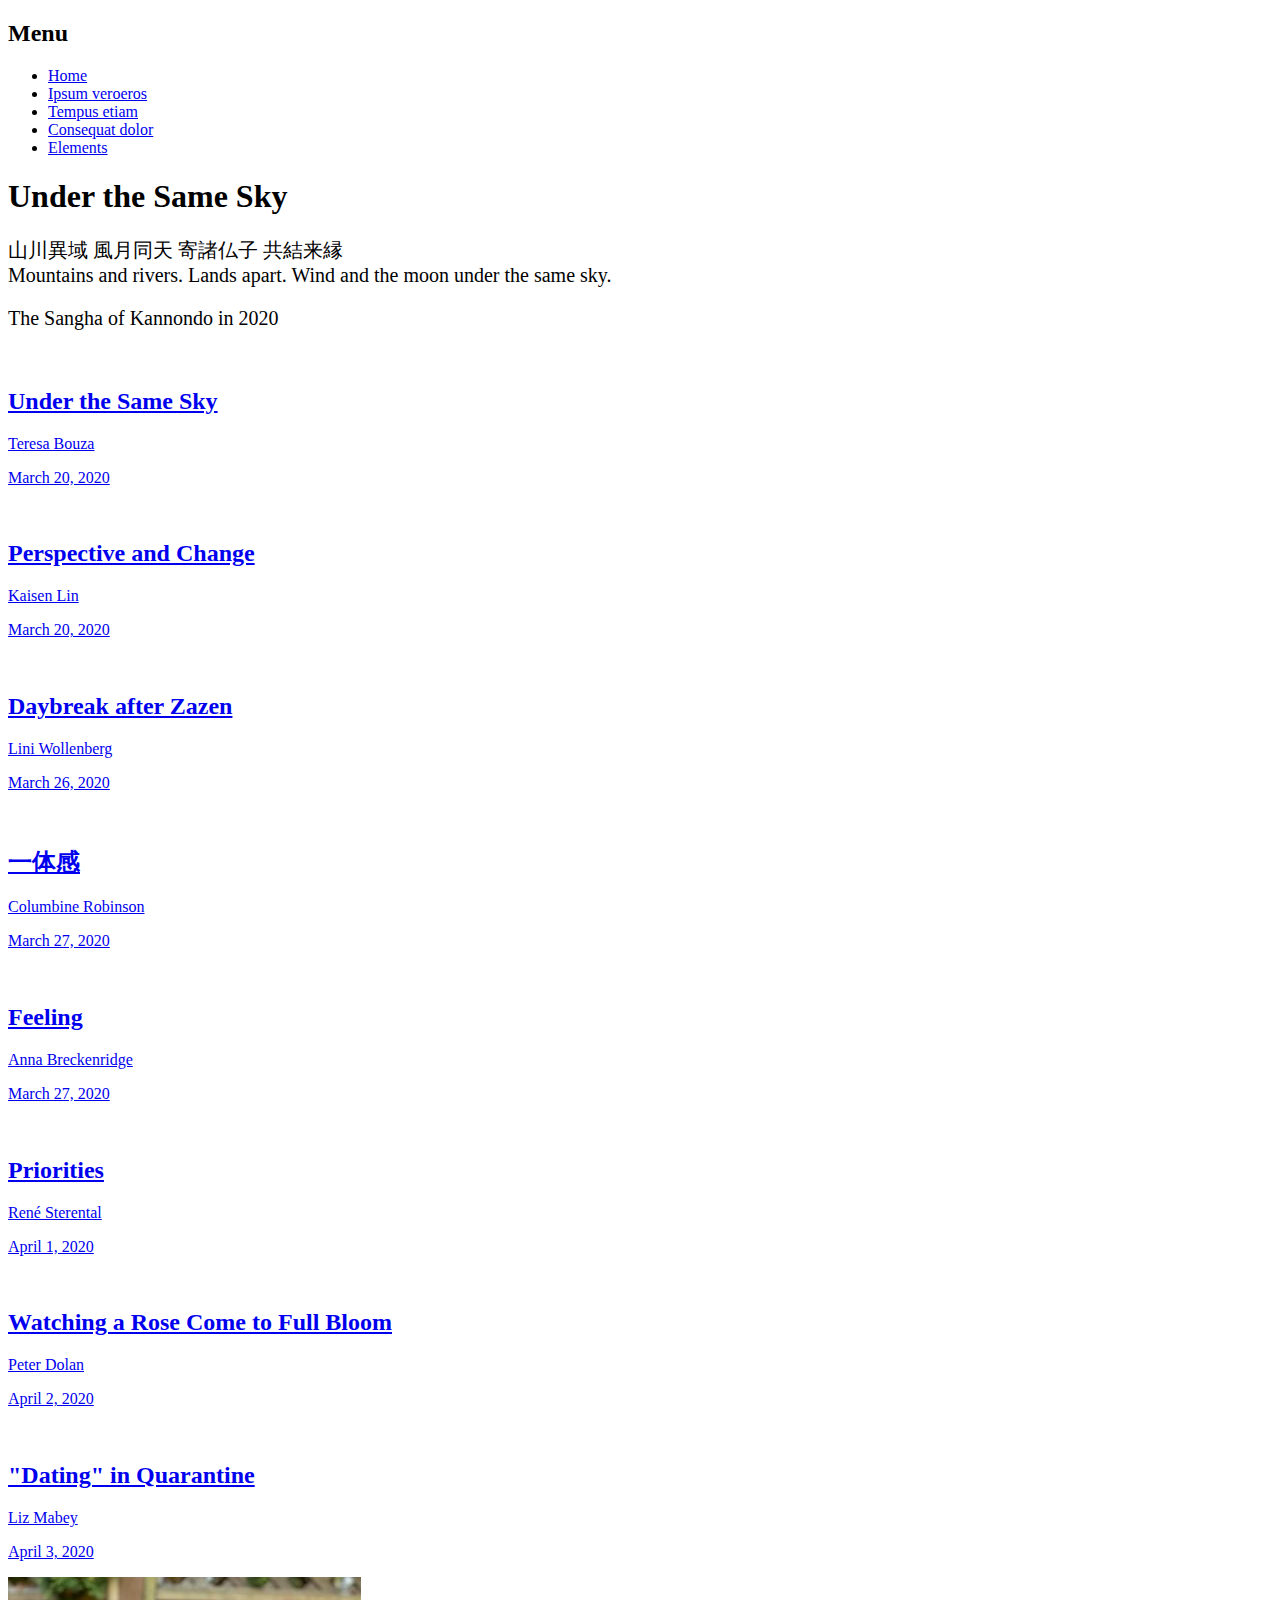
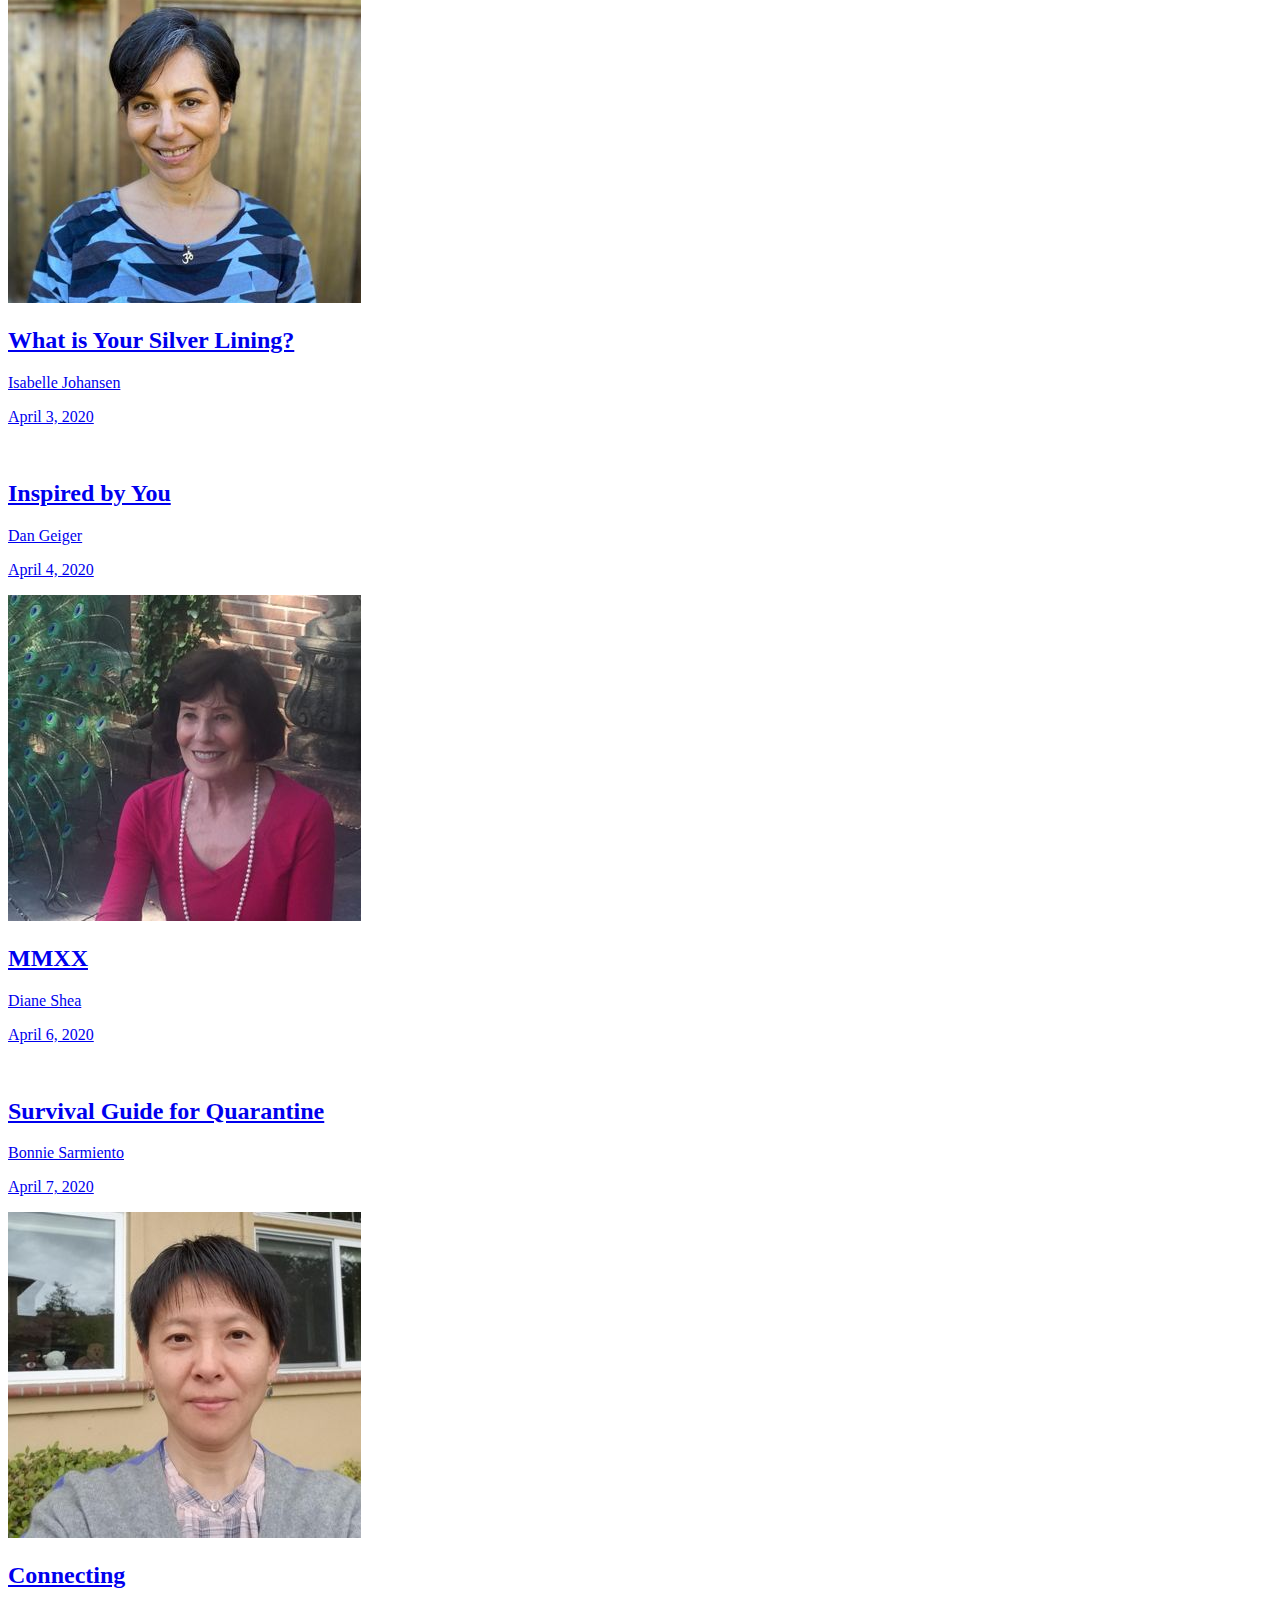
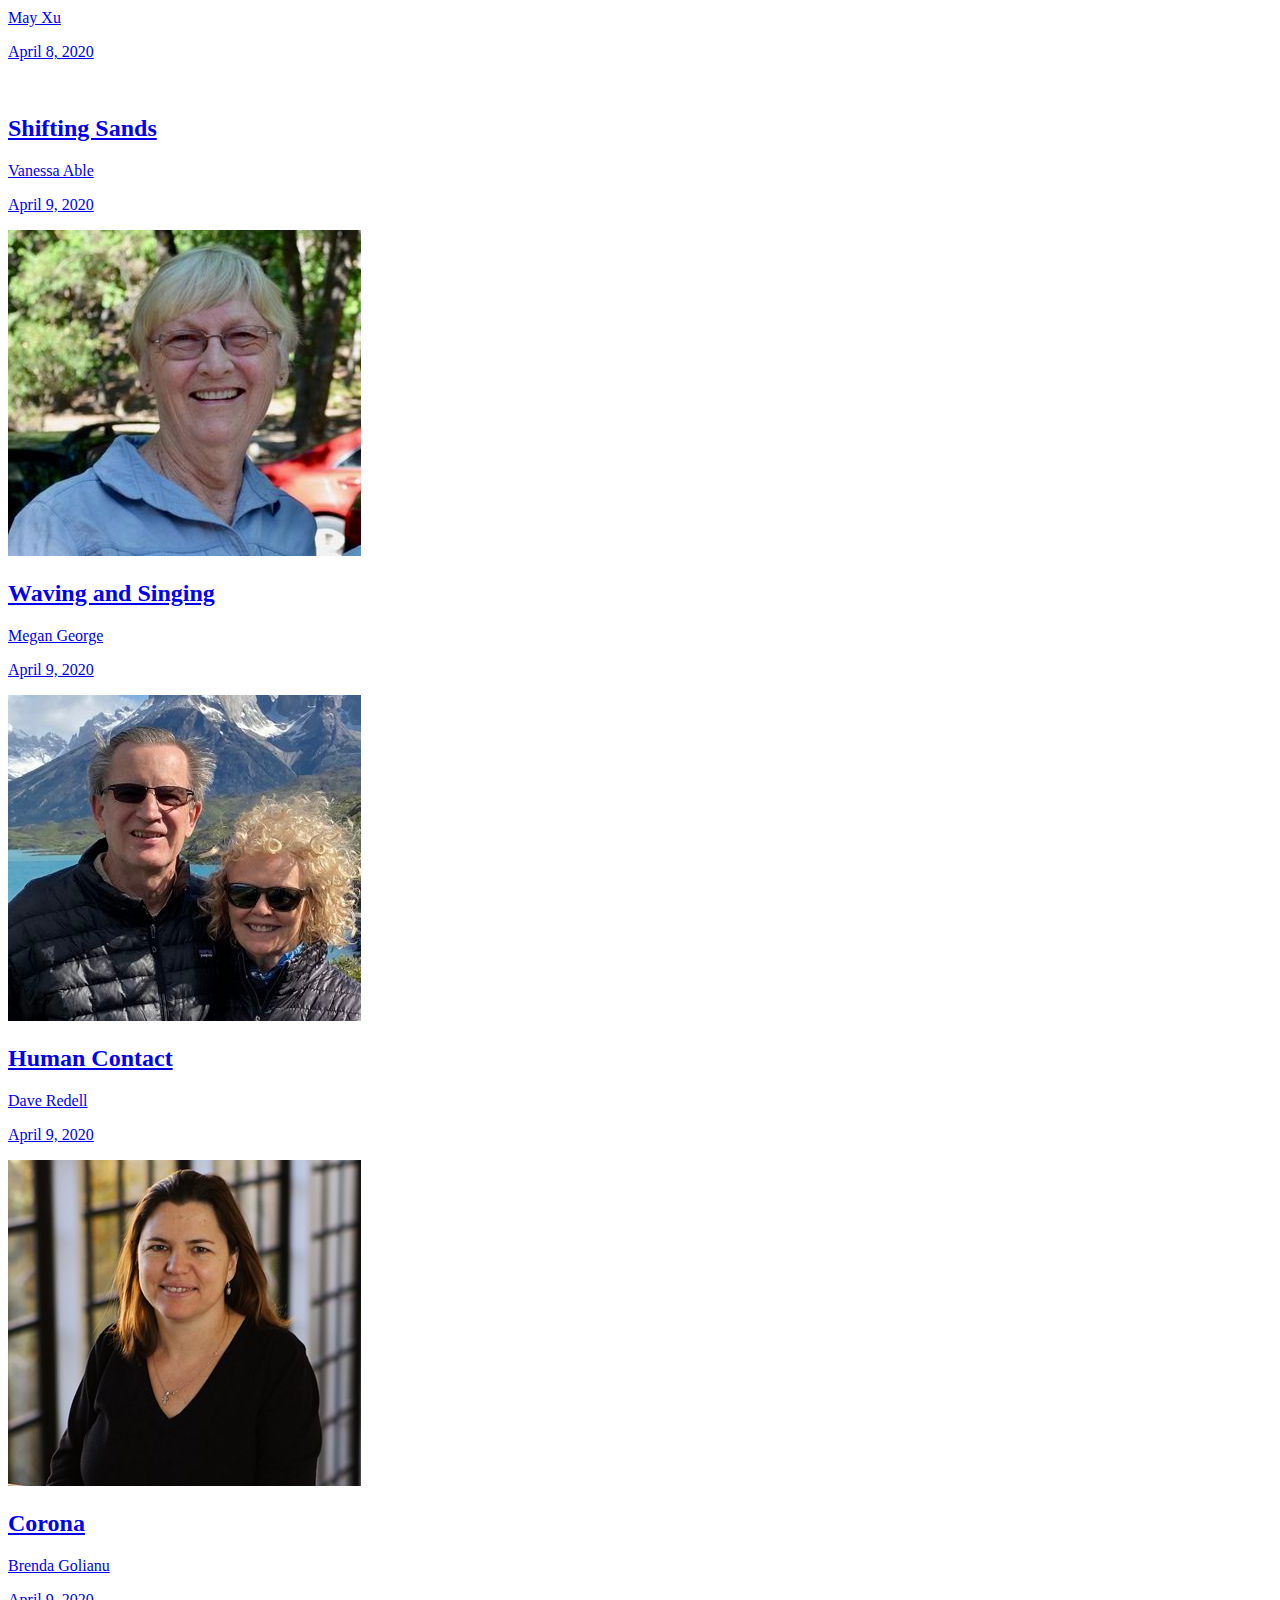
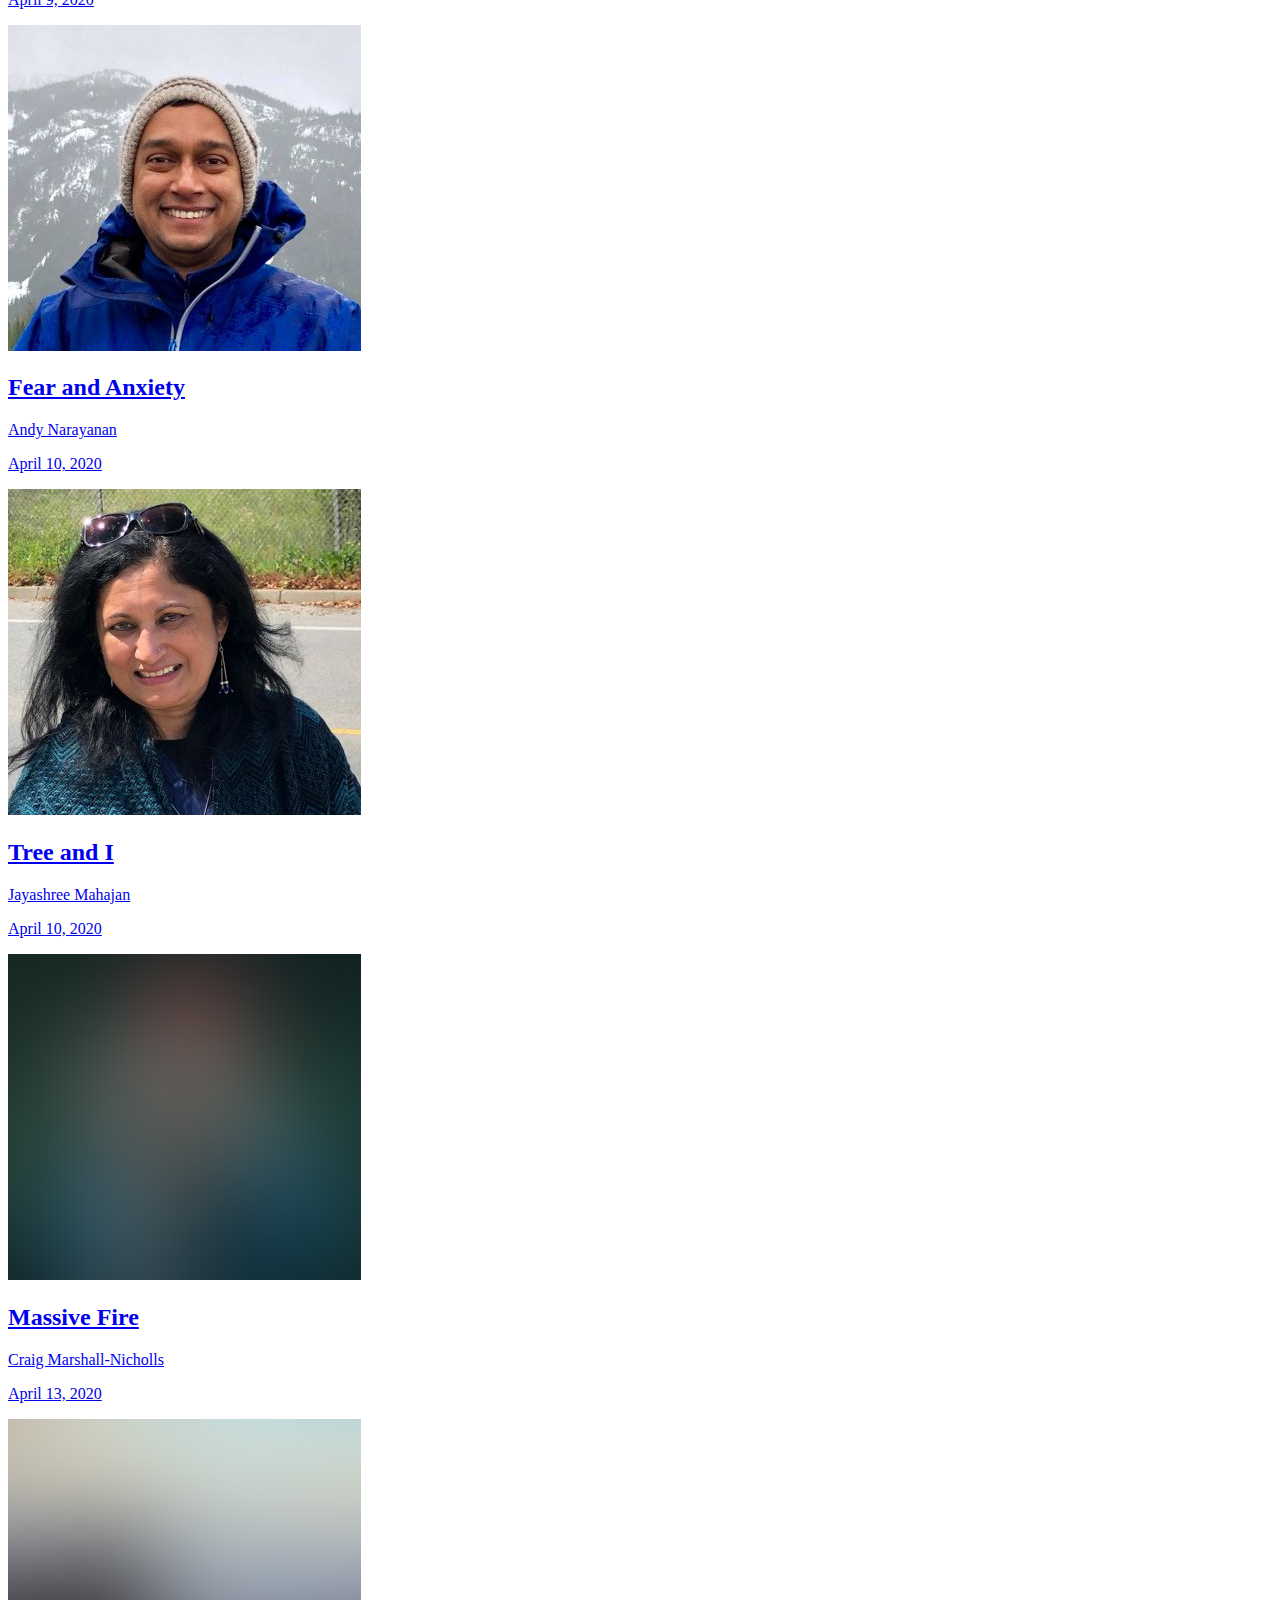
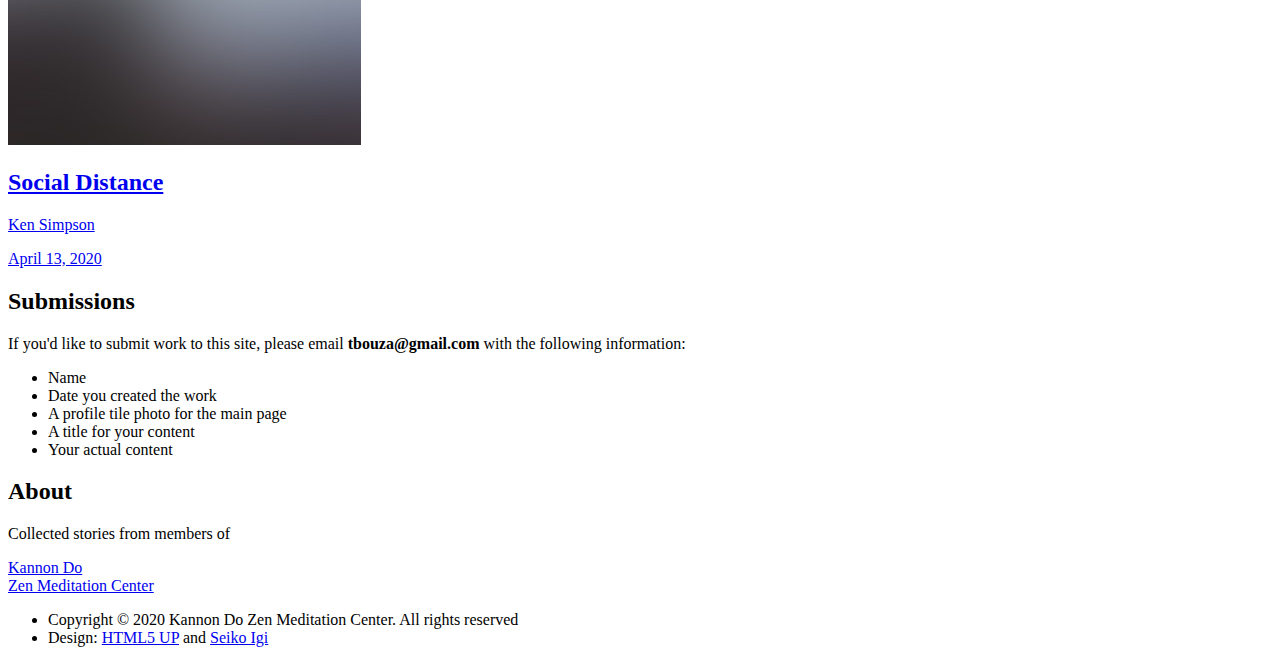
==== index.html @ 203dd0d7 "Daily content update" ====
<!DOCTYPE HTML>
<!--
	Phantom by HTML5 UP
	html5up.net | @ajlkn
	Free for personal and commercial use under the CCA 3.0 license (html5up.net/license)

	"The sangha of Kannondo in 2020"
-->
<html>

<head>
	<title>Under the Same Sky</title>
	<meta charset="utf-8" />
	<meta name="viewport" content="width=device-width, initial-scale=1, user-scalable=no" />
	<link rel="stylesheet" href="assets/css/main.css" />
	<link href="https://fonts.googleapis.com/css2?family=Qwigley&display=swap" rel="stylesheet">
	<style>
		.subtitle {
			font-weight: 300;
			font-size: 20px;
		}
	</style>
	<noscript>
		<link rel="stylesheet" href="assets/css/noscript.css" />
	</noscript>
</head>

<body class="is-preload">
	<!-- Wrapper -->
	<div id="wrapper">
		<div id="banner"></div>
		<!-- Header -->
		<header id="header">
			<div class="inner">
				<!-- Logo -->
				<!--
								<a href="index.html" class="logo">
									<span class="symbol"><img src="images/logo.svg" alt="" /></span><span class="title">Phantom</span>
								</a>
							-->
				<!-- Nav -->
				<!--
								<nav>
									<ul>
										<li><a href="#menu">Menu</a></li>
									</ul>
								</nav>
							-->
			</div>
		</header>

		<!-- Menu -->
		<nav id="menu">
			<h2>Menu</h2>
			<ul>
				<li><a href="index.html">Home</a></li>
				<li><a href="generic.html">Ipsum veroeros</a></li>
				<li><a href="generic.html">Tempus etiam</a></li>
				<li><a href="generic.html">Consequat dolor</a></li>
				<li><a href="elements.html">Elements</a></li>
			</ul>
		</nav>

		<!-- Main -->
		<div id="main">
			<div class="inner">
				<header>
					<h1>Under the Same Sky</h1>
					<p class="subtitle">山川異域 風月同天 寄諸仏子 共結来縁<br>
						Mountains and rivers. Lands apart. Wind and the moon under the same sky.
					</p>
					<p class="subtitle">
						The Sangha of Kannondo in 2020
					</p>
				</header>
				<section class="tiles">
					<article class="style1">
						<span class="image">
							<img src="images/teresa_tile_1.jpg" alt="" />
						</span>
						<a href="content.html">
							<h2>Under the Same Sky</h2>
							<div class="content">
								<p>Teresa Bouza</p>
								<p class="date">March 20, 2020</p>
							</div>
						</a>
					</article>
					<article class="style2">
						<span class="image">
							<img src="images/kaisen_tile_1.jpg" alt="" />
						</span>
						<a href="content.html#pj_2">
							<h2>Perspective and Change</h2>
							<div class="content">
								<p>Kaisen Lin</p>
								<p class="date">March 20, 2020</p>
							</div>
						</a>
					</article>
					<article class="style3">
						<span class="image">
							<img src="images/lini_tile_1.jpg" alt="" />
						</span>
						<a href="content.html#pj_3">
							<h2>Daybreak after Zazen</h2>
							<div class="content">
								<p>Lini Wollenberg</p>
								<p class="date">March 26, 2020</p>
							</div>
						</a>
					</article>
					<article class="style4">
						<span class="image">
							<img src="images/columbine_tile_1.jpg" alt="" />
						</span>
						<a href="content.html#pj_4">
							<h2>一体感</h2>
							<div class="content">
								<p>Columbine Robinson</p>
								<p class="date">March 27, 2020</p>
							</div>
						</a>
					</article>
					<article class="style5">
						<span class="image">
							<img src="images/anna_tile_1.jpg" alt="" />
						</span>
						<a href="content.html#pj_5">
							<h2>Feeling</h2>
							<div class="content">
								<p>Anna Breckenridge</p>
								<p class="date">March 27, 2020</p>
							</div>
						</a>
					</article>
					<article class="style6">
						<span class="image">
							<img src="images/rene_tile_1.jpg" alt="" />
						</span>
						<a href="content.html#pj_6">
							<h2>Priorities</h2>
							<div class="content">
								<p>René Sterental</p>
								<p class="date">April 1, 2020</p>
							</div>
						</a>
					</article>
					<article class="style2">
						<span class="image">
							<img src="images/peter_tile_1.jpg" alt="" />
						</span>
						<a href="content.html#pj_7">
							<h2>Watching a Rose Come to Full Bloom</h2>
							<div class="content">
								<p>Peter Dolan</p>
								<p class="date">April 2, 2020</p>
							</div>
						</a>
					</article>
					<article class="style3">
						<span class="image">
							<img src="images/liz_tile_1.jpg" alt="" />
						</span>
						<a href="content.html#pj_8">
							<h2>"Dating" in Quarantine</h2>
							<div class="content">
								<p>Liz Mabey</p>
								<p class="date">April 3, 2020</p>
							</div>
						</a>
					</article>
					<article class="style1">
						<span class="image">
							<img src="images/isabelle_tile_1.jpg" alt="" />
						</span>
						<a href="content.html#pj_9">
							<h2>What is Your Silver Lining?</h2>
							<div class="content">
								<p>Isabelle Johansen</p>
								<p class="date">April 3, 2020</p>
							</div>
						</a>
					</article>
					<article class="style5">
						<span class="image">
							<img src="images/dan_tile_1.jpg" alt="" />
						</span>
						<a href="content.html#pj_10">
							<h2>Inspired by You</h2>
							<div class="content">
								<p>Dan Geiger</p>
								<p class="date">April 4, 2020</p>
							</div>
						</a>
					</article>
					<article class="style6">
						<span class="image">
							<img src="images/diane_tile_1.jpg" alt="" />
						</span>
						<a href="content.html#pj_11">
							<h2>MMXX</h2>
							<div class="content">
								<p>Diane Shea</p>
								<p class="date">April 6, 2020</p>
							</div>
						</a>
					</article>
					<article class="style1">
						<span class="image">
							<img src="images/bonnie_tile_1.jpg" alt="" />
						</span>
						<a href="content.html#pj_12">
							<h2>Survival Guide for Quarantine</h2>
							<div class="content">
								<p>Bonnie Sarmiento</p>
								<p class="date">April 7, 2020</p>
							</div>
						</a>
					</article>
					<article class="style1">
						<span class="image">
							<img src="images/may_tile_1.jpg" alt="" />
						</span>
						<a href="content.html#pj_13">
							<h2>Connecting</h2>
							<div class="content">
								<p>May Xu</p>
								<p class="date">April 8, 2020</p>
							</div>
						</a>
					</article>
					<article class="style1">
						<span class="image">
							<img src="images/vanessa_tile_1.jpg" alt="" />
						</span>
						<a href="content.html#pj_14">
							<h2>Shifting Sands</h2>
							<div class="content">
								<p>Vanessa Able</p>
								<p class="date">April 9, 2020</p>
							</div>
						</a>
					</article>
					<article class="style1">
						<span class="image">
							<img src="images/megan_tile_1.jpg" alt="" />
						</span>
						<a href="content.html#pj_15">
							<h2>Waving and Singing</h2>
							<div class="content">
								<p>Megan George</p>
								<p class="date">April 9, 2020</p>
							</div>
						</a>
					</article>
					<article class="style1">
						<span class="image">
							<img src="images/dave_tile_1.jpg" alt="" />
						</span>
						<a href="content.html#pj_16">
							<h2>Human Contact</h2>
							<div class="content">
								<p>Dave Redell</p>
								<p class="date">April 9, 2020</p>
							</div>
						</a>
					</article>
					<article class="style1">
						<span class="image">
							<img src="images/brenda_tile_1.jpg" alt="" />
						</span>
						<a href="content.html#pj_17">
							<h2>Corona</h2>
							<div class="content">
								<p>Brenda Golianu</p>
								<p class="date">April 9, 2020</p>
							</div>
						</a>
					</article>
					<article class="style1">
						<span class="image">
							<img src="images/andy_tile_1.jpg" alt="" />
						</span>
						<a href="content.html#pj_18">
							<h2>Fear and Anxiety</h2>
							<div class="content">
								<p>Andy Narayanan</p>
								<p class="date">April 10, 2020</p>
							</div>
						</a>
					</article>
					<article class="style1">
						<span class="image">
							<img src="images/jayashree_tile_1.jpg" alt="" />
						</span>
						<a href="content.html#pj_19">
							<h2>Tree and I</h2>
							<div class="content">
								<p>Jayashree Mahajan</p>
								<p class="date">April 10, 2020</p>
							</div>
						</a>
					</article>
					<article class="style1">
						<span class="image">
							<img src="images/craig_tile_1.jpg" alt="" />
						</span>
						<a href="content.html#pj_20">
							<h2>Massive Fire</h2>
							<div class="content">
								<p>Craig Marshall-Nicholls</p>
								<p class="date">April 13, 2020</p>
							</div>
						</a>
					</article>
					<article class="style1">
						<span class="image">
							<img src="images/ken_tile_1.jpg" alt="" />
						</span>
						<a href="content.html#pj_21">
							<h2>Social Distance</h2>
							<div class="content">
								<p>Ken Simpson</p>
								<p class="date">April 13, 2020</p>
							</div>
						</a>
					</article>
				</section>
			</div>
		</div>

		<!-- Footer -->
		<footer id="footer">
			<div class="inner">
				<section>
					<h2>Submissions</h2>
					<p>If you'd like to submit work to this site, please email
						<strong>
							<script>
								document.write('ucpv{bAhnbjm/dpn'.split('').map(x => String.fromCharCode(x.charCodeAt() - 1)).join(''))
							</script>
						</strong>with the following information:</p>
					<ul>
						<li>Name</li>
						<li>Date you created the work</li>
						<li>A profile tile photo for the main page</li>
						<li>A title for your content</li>
						<li>Your actual content</li>
					</ul>
					<!--
					<form method="post" action="#">
						<div class="fields">
							<div class="field half">
								<input type="text" name="name" id="name" placeholder="Name" />
							</div>
							<div class="field half">
								<input type="email" name="email" id="email" placeholder="Email" />
							</div>
							<div class="field">
								<textarea name="message" id="message" placeholder="Message"></textarea>
							</div>
						</div>
						<ul class="actions">
							<li><input type="submit" value="Send" class="primary" /></li>
						</ul>
					</form>
					-->
				</section>
				<section>
					<h2>About</h2>
					<!-- <ul class="icons">
									<li><a href="#" class="icon brands style2 fa-twitter"><span class="label">Twitter</span></a></li>
									<li><a href="#" class="icon brands style2 fa-facebook-f"><span class="label">Facebook</span></a></li>
									<li><a href="#" class="icon brands style2 fa-instagram"><span class="label">Instagram</span></a></li>
									<li><a href="#" class="icon brands style2 fa-dribbble"><span class="label">Dribbble</span></a></li>
									<li><a href="#" class="icon brands style2 fa-github"><span class="label">GitHub</span></a></li>
									<li><a href="#" class="icon brands style2 fa-500px"><span class="label">500px</span></a></li>
									<li><a href="#" class="icon solid style2 fa-phone"><span class="label">Phone</span></a></li>
									<li><a href="#" class="icon solid style2 fa-envelope"><span class="label">Email</span></a></li>
								</ul> -->
					<p class="f_blurb">Collected stories from members of</p>
					<div class="kdlogo">
						<a href="https://kannondo.org/" target="_blank">
							<div class="kdlogo_top">Kannon Do</div>
							<div class="kdlogo_bot">Zen Meditation Center</div>
						</a>
					</div>
				</section>
				<ul class="copyright">
					<li>Copyright &copy; 2020 Kannon Do Zen Meditation Center. All rights reserved</li>
					<li>Design: <a href="http://html5up.net">HTML5 UP</a> and <a
							href="https://www.seikoigi.com/web/">Seiko Igi</a></li>
				</ul>
			</div>
		</footer>

	</div>

	<!-- Scripts -->
	<script src="assets/js/jquery.min.js"></script>
	<script src="assets/js/browser.min.js"></script>
	<script src="assets/js/breakpoints.min.js"></script>
	<script src="assets/js/util.js"></script>
	<script src="assets/js/main.js"></script>

</body>

</html>
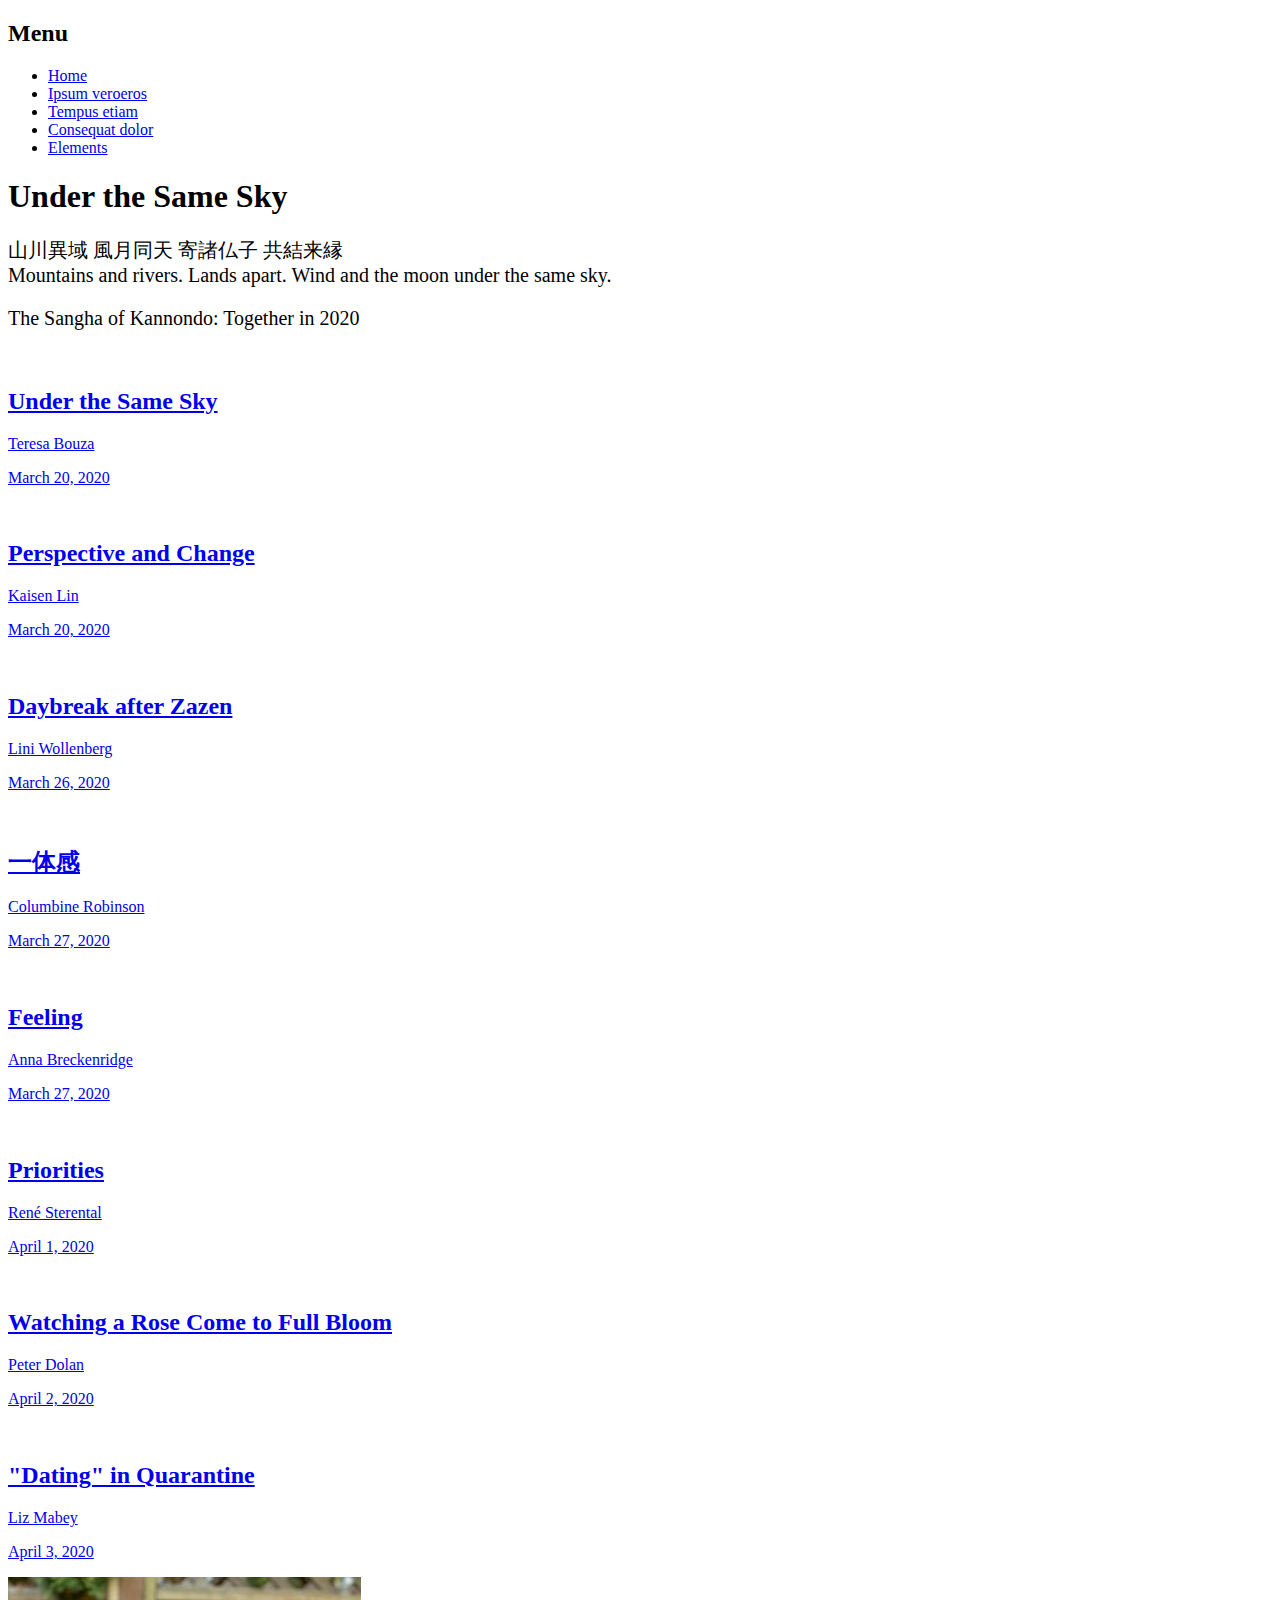
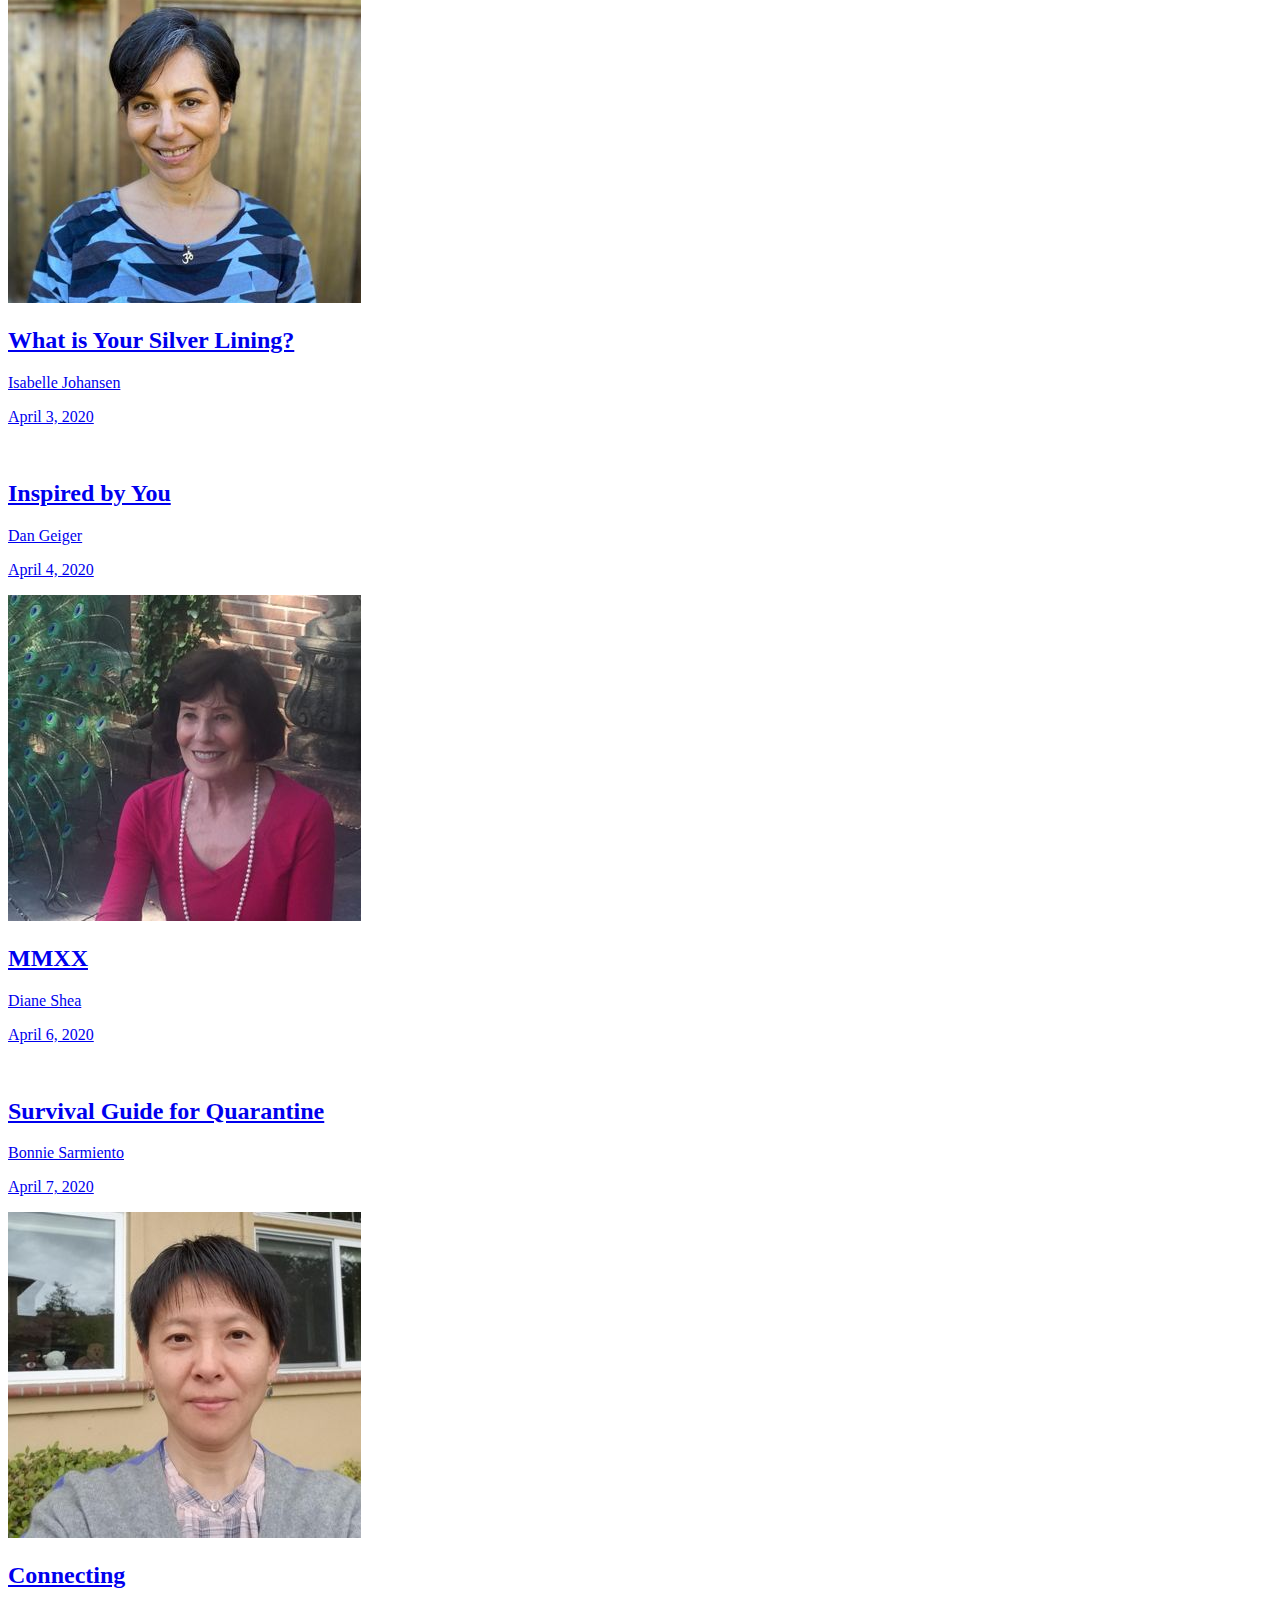
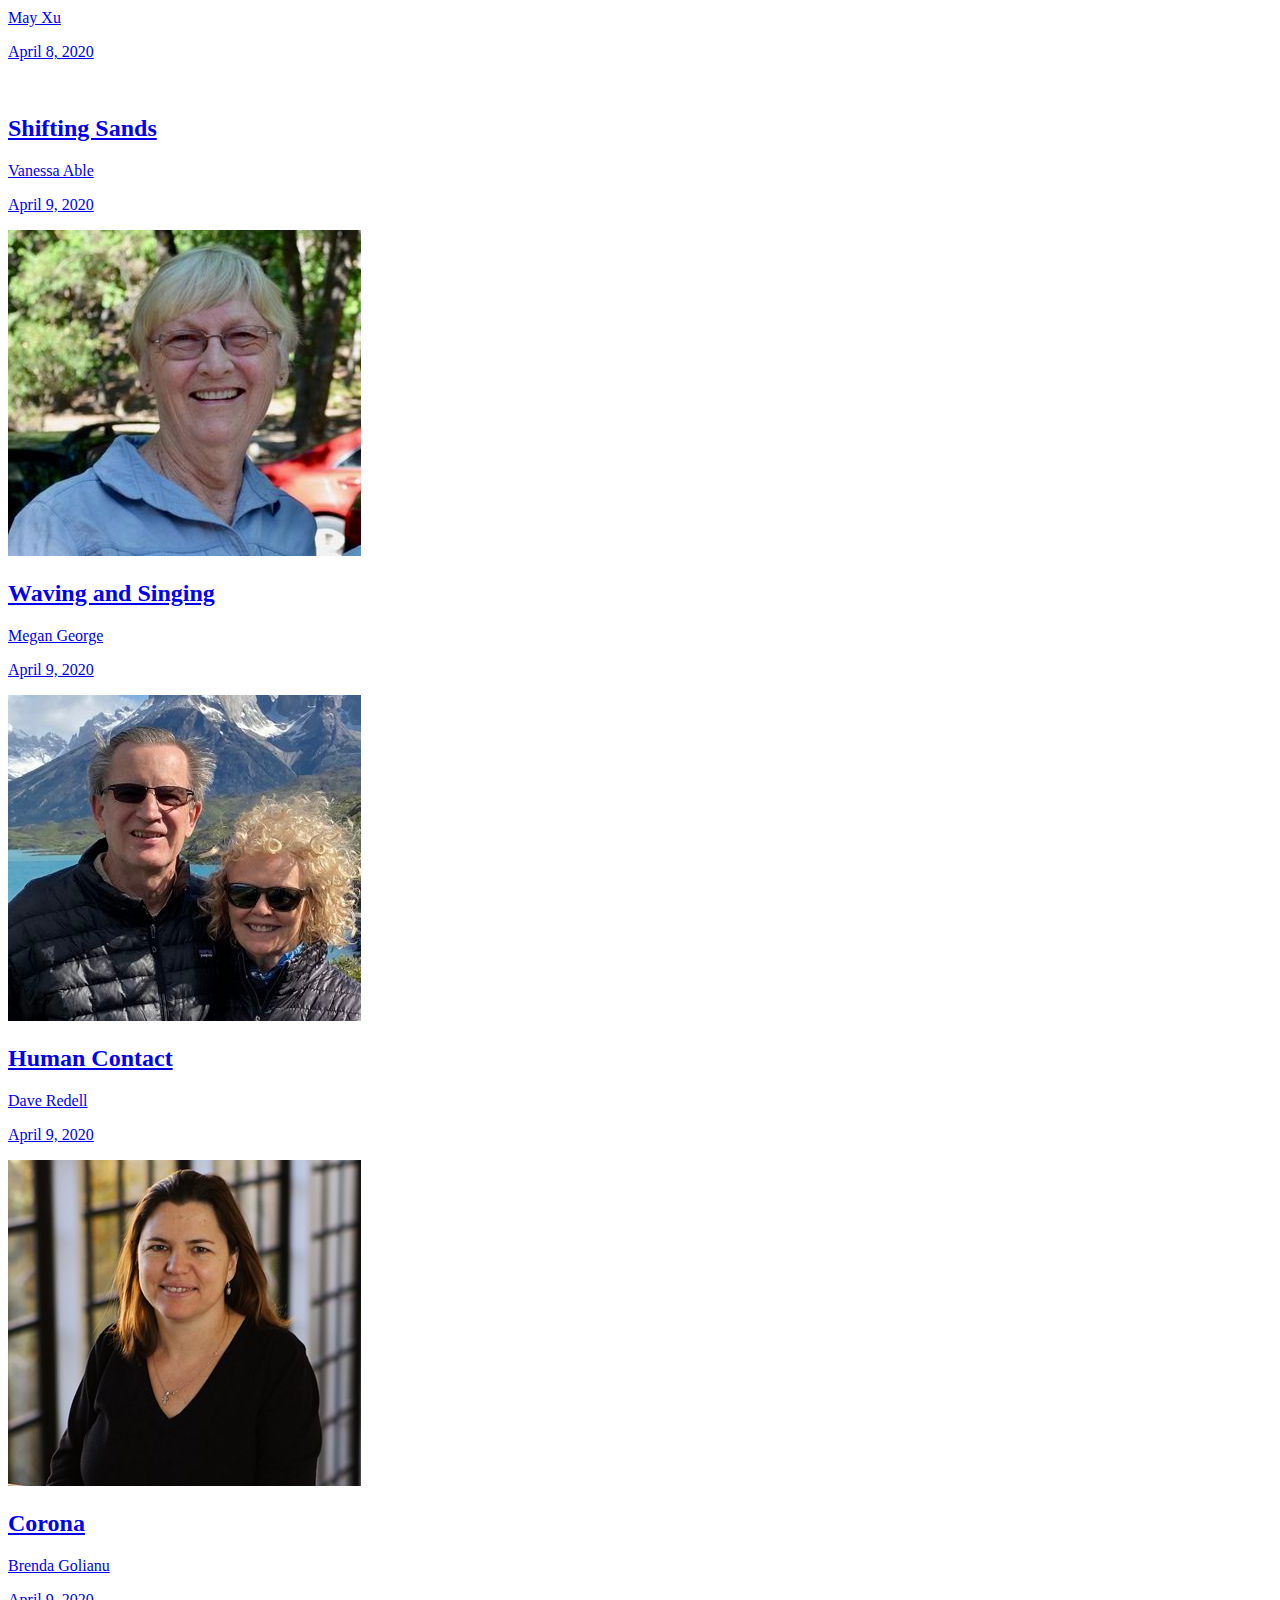
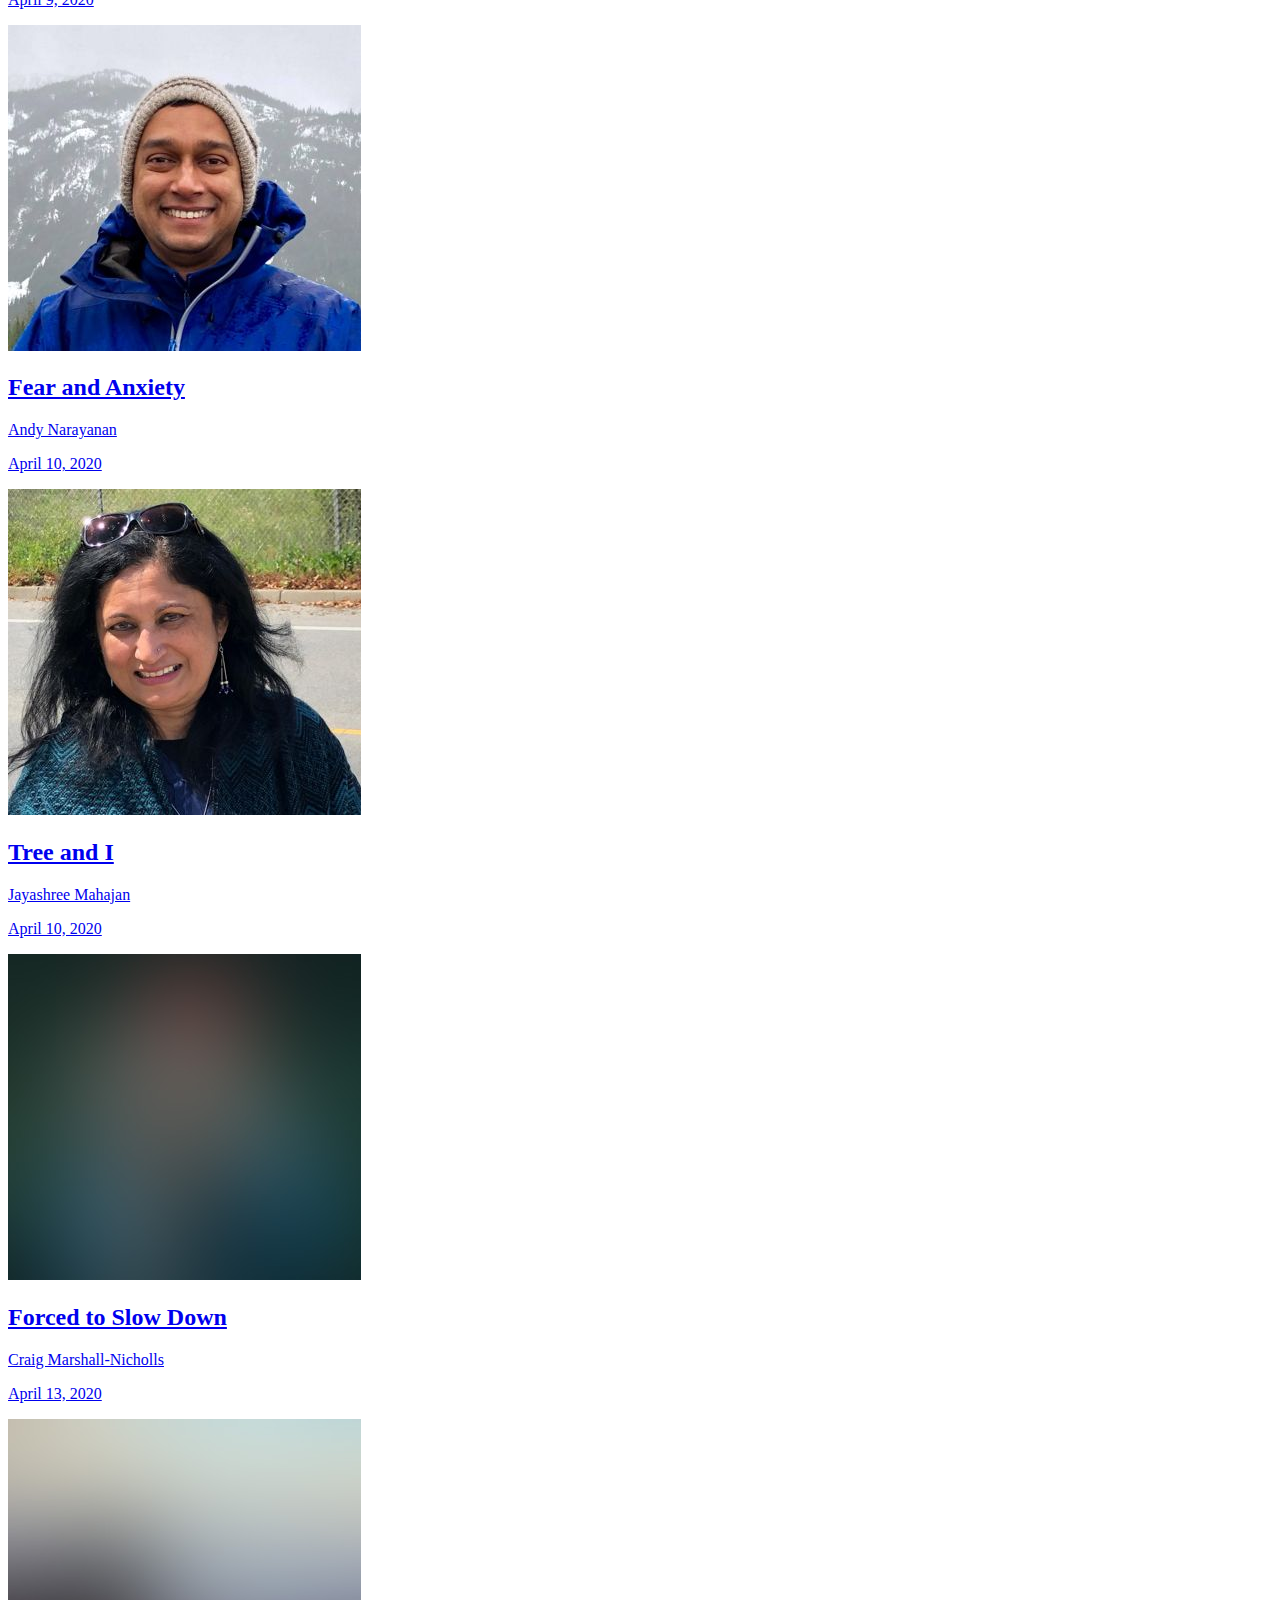
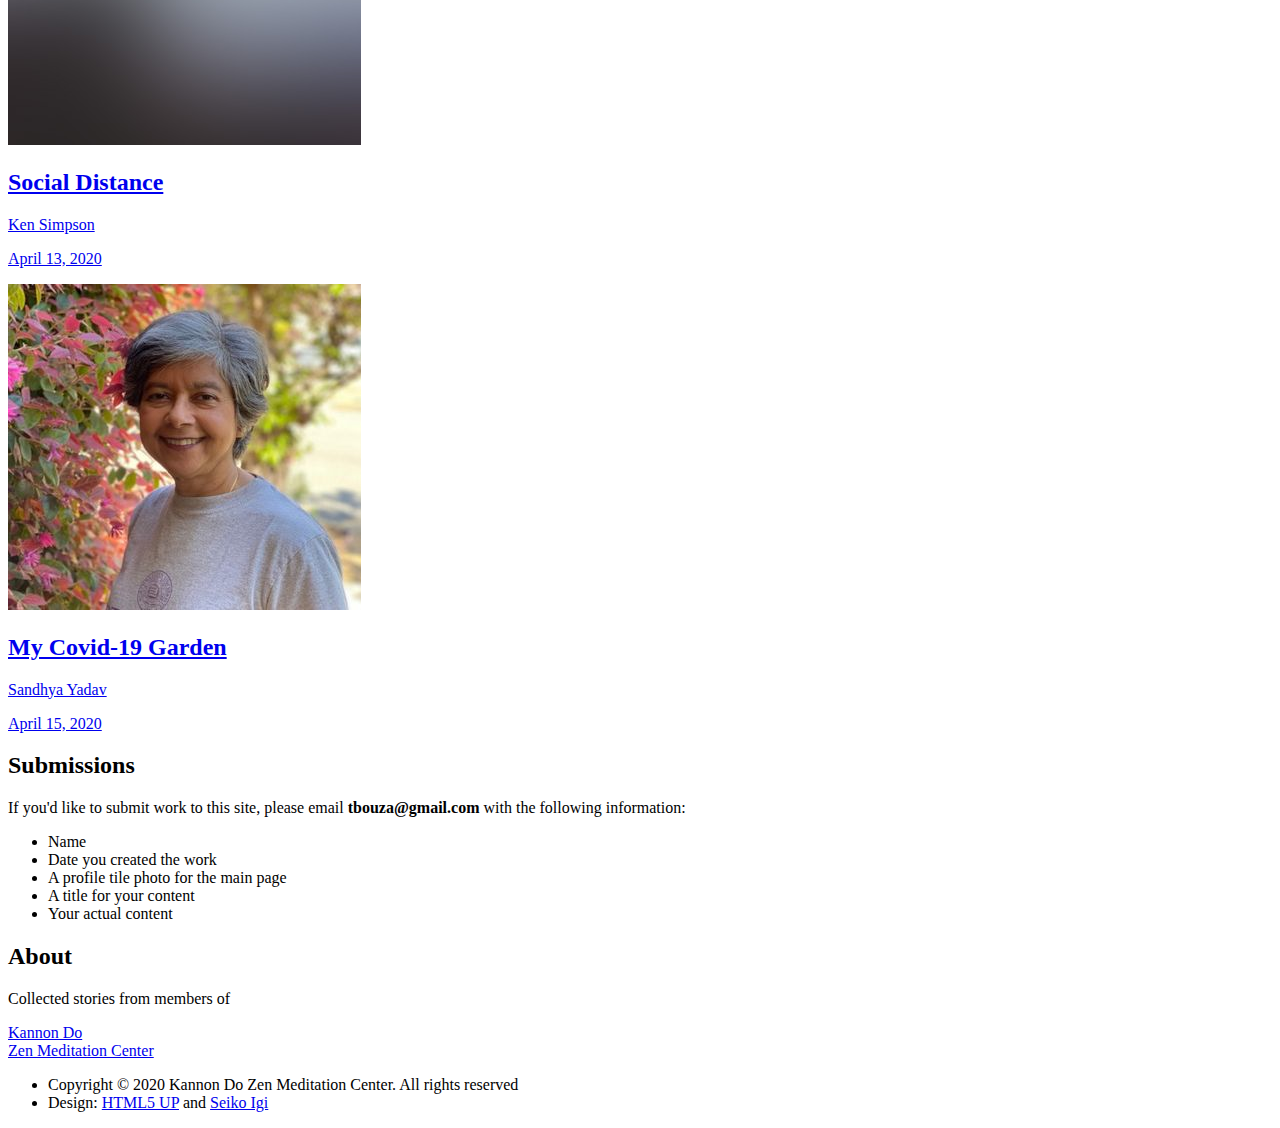
==== commit ec5723c0: "Some more content" ====
--- a/index.html
+++ b/index.html
@@ -70,7 +70,7 @@
 						Mountains and rivers. Lands apart. Wind and the moon under the same sky.
 					</p>
 					<p class="subtitle">
-						The Sangha of Kannondo in 2020
+						The Sangha of Kannondo: Together in 2020
 					</p>
 				</header>
 				<section class="tiles">
@@ -307,7 +307,7 @@
 							<img src="images/craig_tile_1.jpg" alt="" />
 						</span>
 						<a href="content.html#pj_20">
-							<h2>Massive Fire</h2>
+							<h2>Forced to Slow Down</h2>
 							<div class="content">
 								<p>Craig Marshall-Nicholls</p>
 								<p class="date">April 13, 2020</p>
@@ -323,6 +323,18 @@
 							<div class="content">
 								<p>Ken Simpson</p>
 								<p class="date">April 13, 2020</p>
+							</div>
+						</a>
+					</article>
+					<article class="style1">
+						<span class="image">
+							<img src="images/sandhya_tile_1.jpg" alt="" />
+						</span>
+						<a href="content.html#pj_22">
+							<h2>My Covid-19 Garden</h2>
+							<div class="content">
+								<p>Sandhya Yadav</p>
+								<p class="date">April 15, 2020</p>
 							</div>
 						</a>
 					</article>
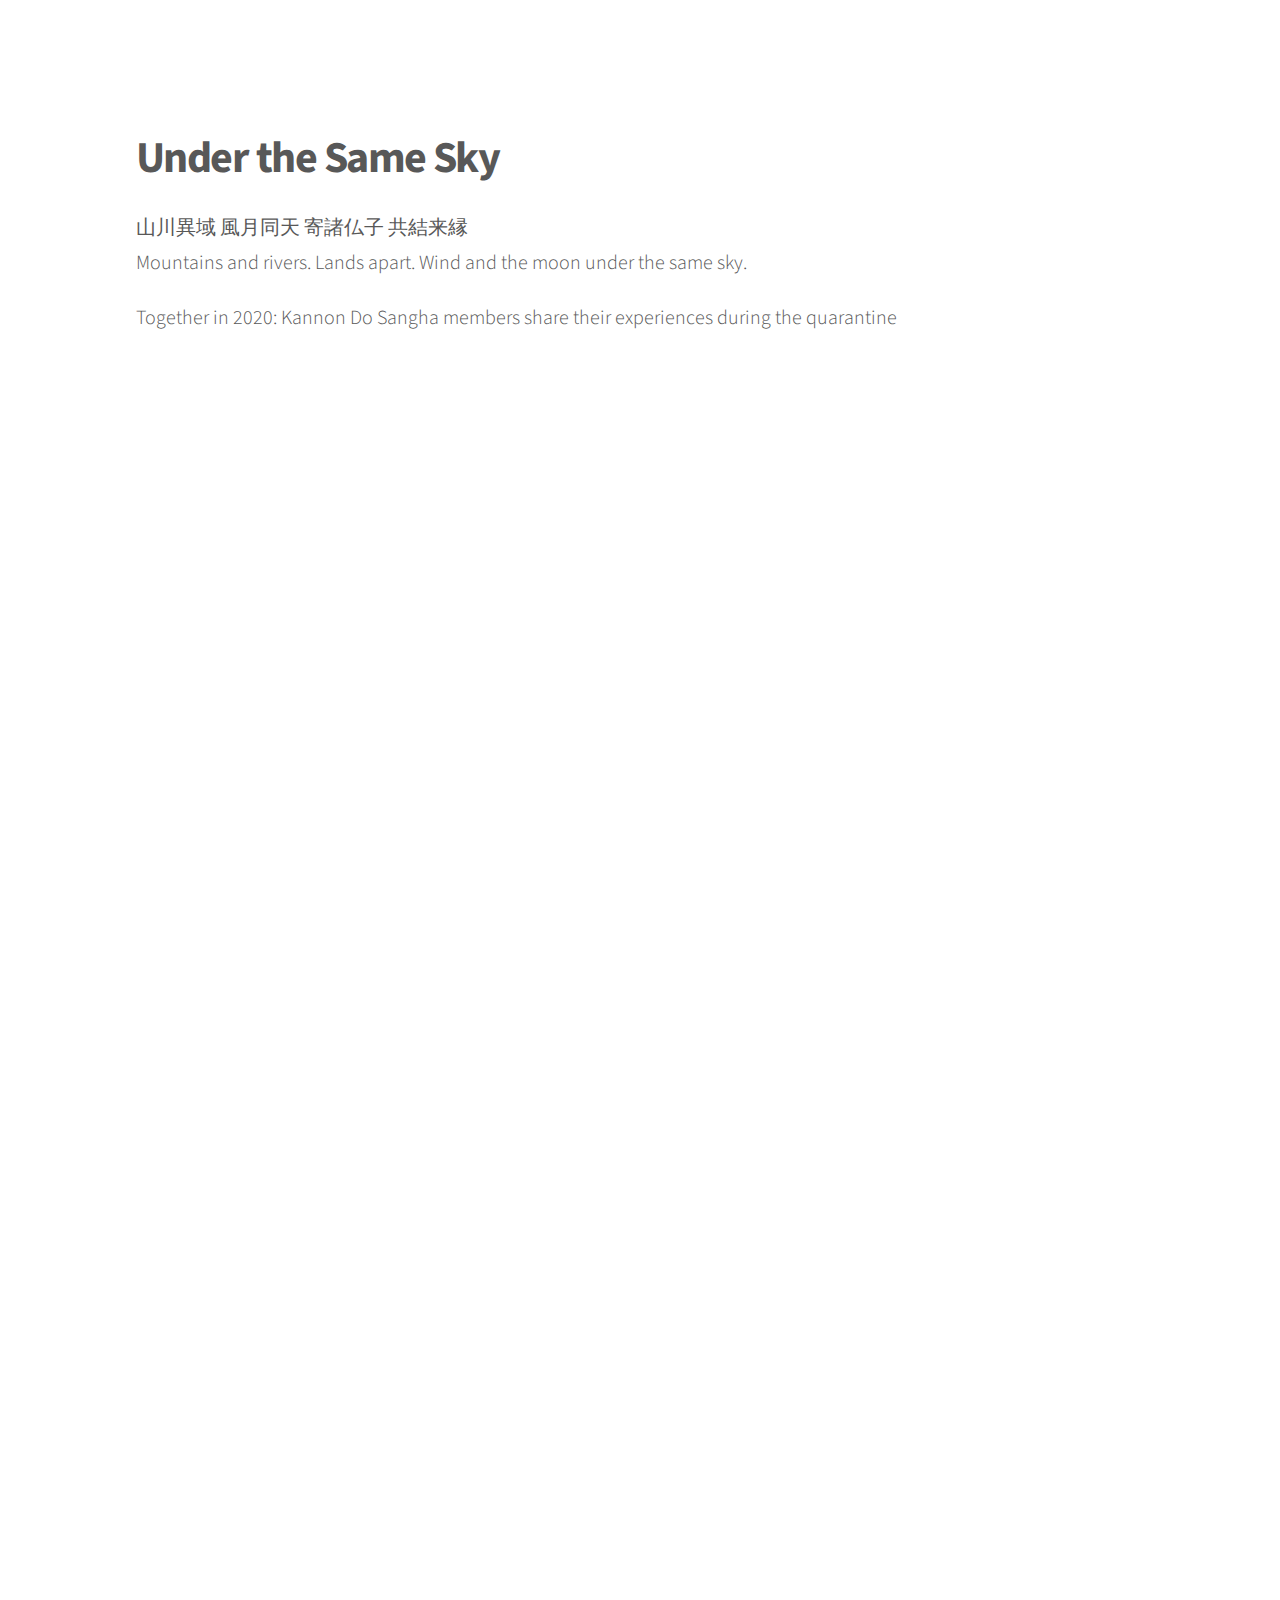
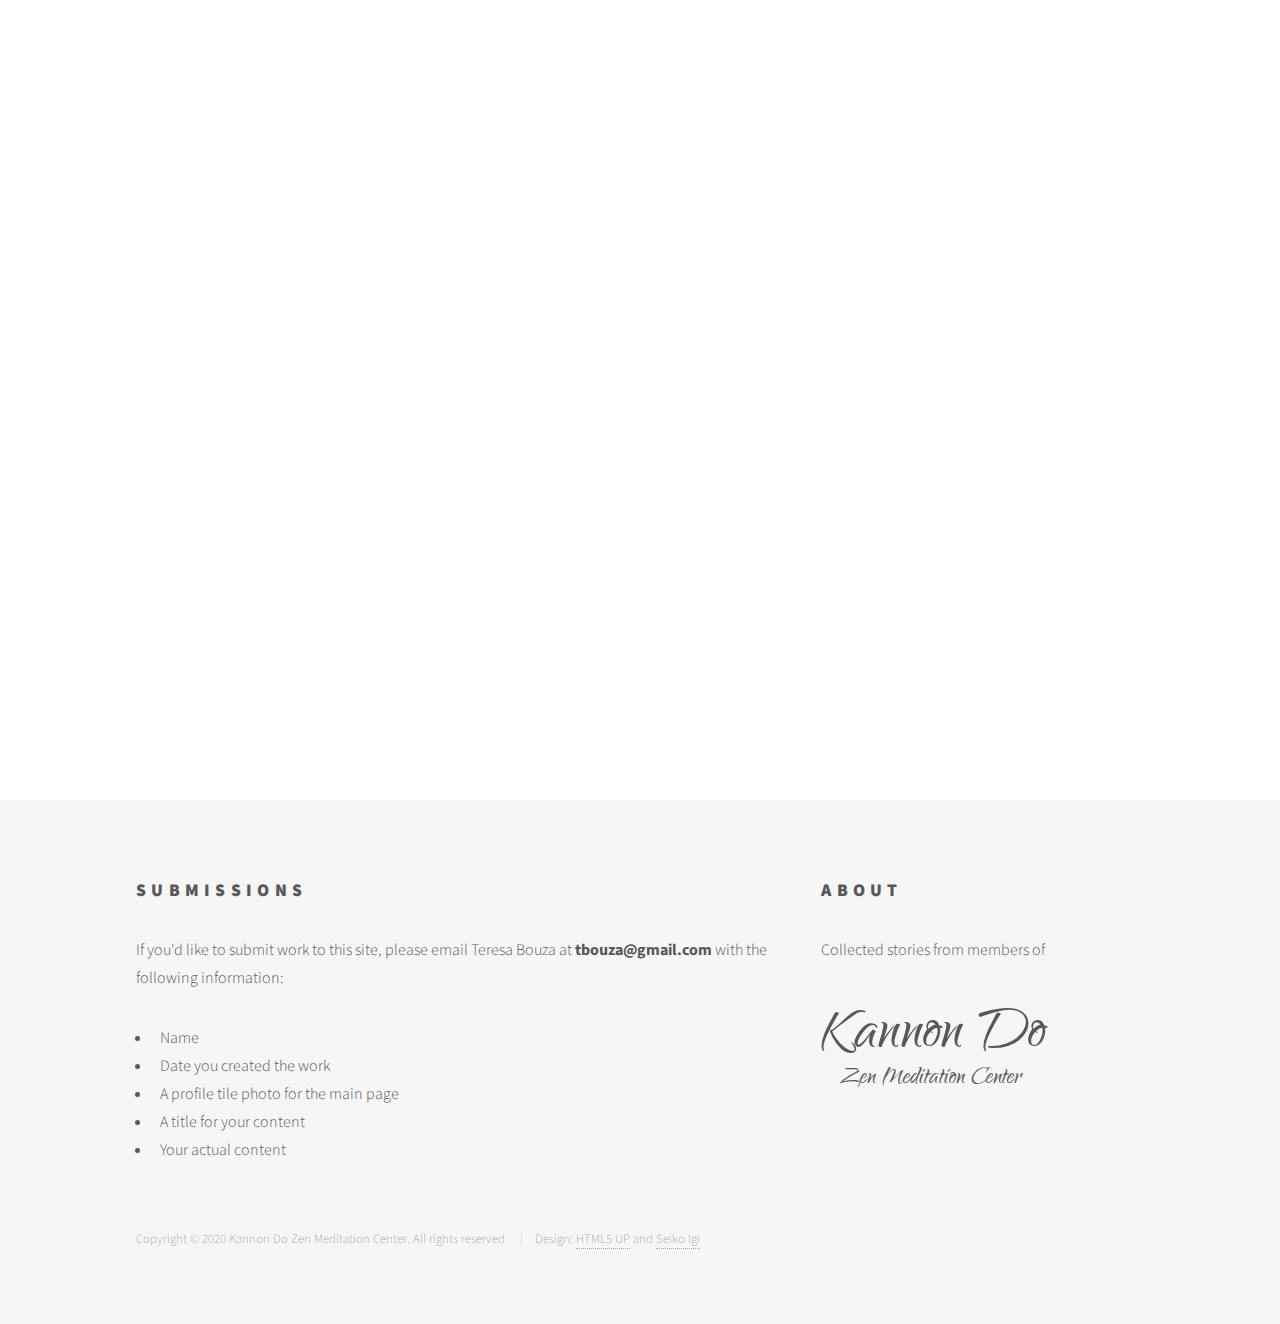
==== commit 71b0fa4c: "More content and other small changes" ====
--- a/index.html
+++ b/index.html
@@ -70,7 +70,7 @@
 						Mountains and rivers. Lands apart. Wind and the moon under the same sky.
 					</p>
 					<p class="subtitle">
-						The Sangha of Kannondo: Together in 2020
+						Together in 2020: Kannon Do Sangha members share their experiences during the quarantine
 					</p>
 				</header>
 				<section class="tiles">
@@ -335,6 +335,18 @@
 							<div class="content">
 								<p>Sandhya Yadav</p>
 								<p class="date">April 15, 2020</p>
+							</div>
+						</a>
+					</article>
+					<article class="style1">
+						<span class="image">
+							<img src="images/kim_tile_1.jpg" alt="" />
+						</span>
+						<a href="content.html#pj_23">
+							<h2>Beauty in the Smallest Details</h2>
+							<div class="content">
+								<p>Kim Miller</p>
+								<p class="date">April 17, 2020</p>
 							</div>
 						</a>
 					</article>
@@ -347,7 +359,7 @@
 			<div class="inner">
 				<section>
 					<h2>Submissions</h2>
-					<p>If you'd like to submit work to this site, please email
+					<p>If you'd like to submit work to this site, please email Teresa Bouza at
 						<strong>
 							<script>
 								document.write('ucpv{bAhnbjm/dpn'.split('').map(x => String.fromCharCode(x.charCodeAt() - 1)).join(''))
--- a/assets/css/main.css
+++ b/assets/css/main.css
@@ -0,0 +1,3647 @@
+@import url(fontawesome-all.min.css);
+@import url("https://fonts.googleapis.com/css?family=Source+Sans+Pro:300,700,900");
+
+/*
+	Phantom by HTML5 UP
+	html5up.net | @ajlkn
+	Free for personal and commercial use under the CCA 3.0 license (html5up.net/license)
+*/
+
+html,
+body,
+div,
+span,
+applet,
+object,
+iframe,
+h1,
+h2,
+h3,
+h4,
+h5,
+h6,
+p,
+blockquote,
+pre,
+a,
+abbr,
+acronym,
+address,
+big,
+cite,
+code,
+del,
+dfn,
+em,
+img,
+ins,
+kbd,
+q,
+s,
+samp,
+small,
+strike,
+strong,
+sub,
+sup,
+tt,
+var,
+b,
+u,
+i,
+center,
+dl,
+dt,
+dd,
+ol,
+ul,
+li,
+fieldset,
+form,
+label,
+legend,
+table,
+caption,
+tbody,
+tfoot,
+thead,
+tr,
+th,
+td,
+article,
+aside,
+canvas,
+details,
+embed,
+figure,
+figcaption,
+footer,
+header,
+hgroup,
+menu,
+nav,
+output,
+ruby,
+section,
+summary,
+time,
+mark,
+audio,
+video {
+	margin: 0;
+	padding: 0;
+	border: 0;
+	font-size: 100%;
+	font: inherit;
+	vertical-align: baseline;
+}
+
+article,
+aside,
+details,
+figcaption,
+figure,
+footer,
+header,
+hgroup,
+menu,
+nav,
+section {
+	display: block;
+}
+
+body {
+	line-height: 1;
+}
+
+ol,
+ul {
+	list-style: none;
+}
+
+blockquote,
+q {
+	quotes: none;
+}
+
+blockquote:before,
+blockquote:after,
+q:before,
+q:after {
+	content: '';
+	content: none;
+}
+
+table {
+	border-collapse: collapse;
+	border-spacing: 0;
+}
+
+body {
+	-webkit-text-size-adjust: none;
+}
+
+mark {
+	background-color: transparent;
+	color: inherit;
+}
+
+input::-moz-focus-inner {
+	border: 0;
+	padding: 0;
+}
+
+input,
+select,
+textarea {
+	-moz-appearance: none;
+	-webkit-appearance: none;
+	-ms-appearance: none;
+	appearance: none;
+}
+
+/* Basic */
+
+@-ms-viewport {
+	width: device-width;
+}
+
+body {
+	-ms-overflow-style: scrollbar;
+}
+
+@media screen and (max-width: 480px) {
+
+	html,
+	body {
+		min-width: 320px;
+	}
+
+}
+
+html {
+	box-sizing: border-box;
+}
+
+*,
+*:before,
+*:after {
+	box-sizing: inherit;
+}
+
+body {
+	background: #ffffff;
+}
+
+body.is-preload *,
+body.is-preload *:before,
+body.is-preload *:after {
+	-moz-animation: none !important;
+	-webkit-animation: none !important;
+	-ms-animation: none !important;
+	animation: none !important;
+	-moz-transition: none !important;
+	-webkit-transition: none !important;
+	-ms-transition: none !important;
+	transition: none !important;
+}
+
+/* Type */
+
+body,
+input,
+select,
+textarea {
+	color: #585858;
+	font-family: "Source Sans Pro", Helvetica, sans-serif;
+	font-size: 16pt;
+	font-weight: 300;
+	line-height: 1.75;
+}
+
+@media screen and (max-width: 1680px) {
+
+	body,
+	input,
+	select,
+	textarea {
+		font-size: 14pt;
+	}
+
+}
+
+@media screen and (max-width: 1280px) {
+
+	body,
+	input,
+	select,
+	textarea {
+		font-size: 12pt;
+	}
+
+}
+
+a {
+	-moz-transition: border-bottom-color 0.2s ease, color 0.2s ease;
+	-webkit-transition: border-bottom-color 0.2s ease, color 0.2s ease;
+	-ms-transition: border-bottom-color 0.2s ease, color 0.2s ease;
+	transition: border-bottom-color 0.2s ease, color 0.2s ease;
+	text-decoration: none;
+	color: #585858;
+	border-bottom: dotted 1px rgba(88, 88, 88, 0.5);
+}
+
+a:hover {
+	border-bottom-color: transparent;
+	color: #f2849e;
+}
+
+strong,
+b {
+	font-weight: 900;
+}
+
+em,
+i {
+	font-style: italic;
+}
+
+p {
+	margin: 0 0 2em 0;
+}
+
+h1 {
+	font-size: 2.75em;
+	font-weight: 700;
+	line-height: 1.3;
+	margin: 0 0 1em 0;
+	letter-spacing: -0.035em;
+}
+
+h1 a {
+	color: inherit;
+}
+
+@media screen and (max-width: 736px) {
+
+	h1 {
+		font-size: 2em;
+		margin: 0 0 1em 0;
+	}
+
+}
+
+@media screen and (max-width: 360px) {
+
+	h1 {
+		font-size: 1.75em;
+	}
+
+}
+
+h2,
+h3,
+h4,
+h5,
+h6 {
+	font-weight: 900;
+	line-height: 1.5;
+	margin: 0 0 2em 0;
+	text-transform: uppercase;
+	letter-spacing: 0.35em;
+}
+
+h2 a,
+h3 a,
+h4 a,
+h5 a,
+h6 a {
+	color: inherit;
+}
+
+h2 {
+	font-size: 1.1em;
+}
+
+h3 {
+	font-size: 1em;
+}
+
+h4 {
+	font-size: 0.8em;
+}
+
+h5 {
+	font-size: 0.8em;
+}
+
+h6 {
+	font-size: 0.8em;
+}
+
+@media screen and (max-width: 980px) {
+
+	h1 br,
+	h2 br,
+	h3 br,
+	h4 br,
+	h5 br,
+	h6 br {
+		display: none;
+	}
+
+}
+
+@media screen and (max-width: 736px) {
+
+	h2 {
+		font-size: 1em;
+	}
+
+	h3 {
+		font-size: 0.8em;
+	}
+
+}
+
+sub {
+	font-size: 0.8em;
+	position: relative;
+	top: 0.5em;
+}
+
+sup {
+	font-size: 0.8em;
+	position: relative;
+	top: -0.5em;
+}
+
+blockquote {
+	border-left: solid 4px #c9c9c9;
+	font-style: italic;
+	margin: 0 0 2em 0;
+	padding: 0.5em 0 0.5em 2em;
+}
+
+code {
+	background: rgba(144, 144, 144, 0.075);
+	border-radius: 4px;
+	border: solid 1px #c9c9c9;
+	font-family: "Courier New", monospace;
+	font-size: 0.9em;
+	margin: 0 0.25em;
+	padding: 0.25em 0.65em;
+}
+
+pre {
+	-webkit-overflow-scrolling: touch;
+	font-family: "Courier New", monospace;
+	font-size: 0.9em;
+	margin: 0 0 2em 0;
+}
+
+pre code {
+	display: block;
+	line-height: 1.75;
+	padding: 1em 1.5em;
+	overflow-x: auto;
+}
+
+hr {
+	border: 0;
+	border-bottom: solid 1px #c9c9c9;
+	margin: 2em 0;
+}
+
+hr.major {
+	margin: 3em 0;
+}
+
+.align-left {
+	text-align: left;
+}
+
+.align-center {
+	text-align: center;
+}
+
+.align-right {
+	text-align: right;
+}
+
+/* Row */
+
+.row {
+	display: flex;
+	flex-wrap: wrap;
+	box-sizing: border-box;
+	align-items: stretch;
+}
+
+.row>* {
+	box-sizing: border-box;
+}
+
+.row.gtr-uniform>*> :last-child {
+	margin-bottom: 0;
+}
+
+.row.aln-left {
+	justify-content: flex-start;
+}
+
+.row.aln-center {
+	justify-content: center;
+}
+
+.row.aln-right {
+	justify-content: flex-end;
+}
+
+.row.aln-top {
+	align-items: flex-start;
+}
+
+.row.aln-middle {
+	align-items: center;
+}
+
+.row.aln-bottom {
+	align-items: flex-end;
+}
+
+.row>.imp {
+	order: -1;
+}
+
+.row>.col-1 {
+	width: 8.33333%;
+}
+
+.row>.off-1 {
+	margin-left: 8.33333%;
+}
+
+.row>.col-2 {
+	width: 16.66667%;
+}
+
+.row>.off-2 {
+	margin-left: 16.66667%;
+}
+
+.row>.col-3 {
+	width: 25%;
+}
+
+.row>.off-3 {
+	margin-left: 25%;
+}
+
+.row>.col-4 {
+	width: 33.33333%;
+}
+
+.row>.off-4 {
+	margin-left: 33.33333%;
+}
+
+.row>.col-5 {
+	width: 41.66667%;
+}
+
+.row>.off-5 {
+	margin-left: 41.66667%;
+}
+
+.row>.col-6 {
+	width: 50%;
+}
+
+.row>.off-6 {
+	margin-left: 50%;
+}
+
+.row>.col-7 {
+	width: 58.33333%;
+}
+
+.row>.off-7 {
+	margin-left: 58.33333%;
+}
+
+.row>.col-8 {
+	width: 66.66667%;
+}
+
+.row>.off-8 {
+	margin-left: 66.66667%;
+}
+
+.row>.col-9 {
+	width: 75%;
+}
+
+.row>.off-9 {
+	margin-left: 75%;
+}
+
+.row>.col-10 {
+	width: 83.33333%;
+}
+
+.row>.off-10 {
+	margin-left: 83.33333%;
+}
+
+.row>.col-11 {
+	width: 91.66667%;
+}
+
+.row>.off-11 {
+	margin-left: 91.66667%;
+}
+
+.row>.col-12 {
+	width: 100%;
+}
+
+.row>.off-12 {
+	margin-left: 100%;
+}
+
+.row.gtr-0 {
+	margin-top: 0;
+	margin-left: 0em;
+}
+
+.row.gtr-0>* {
+	padding: 0 0 0 0em;
+}
+
+.row.gtr-0.gtr-uniform {
+	margin-top: 0em;
+}
+
+.row.gtr-0.gtr-uniform>* {
+	padding-top: 0em;
+}
+
+.row.gtr-25 {
+	margin-top: 0;
+	margin-left: -0.5em;
+}
+
+.row.gtr-25>* {
+	padding: 0 0 0 0.5em;
+}
+
+.row.gtr-25.gtr-uniform {
+	margin-top: -0.5em;
+}
+
+.row.gtr-25.gtr-uniform>* {
+	padding-top: 0.5em;
+}
+
+.row.gtr-50 {
+	margin-top: 0;
+	margin-left: -1em;
+}
+
+.row.gtr-50>* {
+	padding: 0 0 0 1em;
+}
+
+.row.gtr-50.gtr-uniform {
+	margin-top: -1em;
+}
+
+.row.gtr-50.gtr-uniform>* {
+	padding-top: 1em;
+}
+
+.row {
+	margin-top: 0;
+	margin-left: -2em;
+}
+
+.row>* {
+	padding: 0 0 0 2em;
+}
+
+.row.gtr-uniform {
+	margin-top: -2em;
+}
+
+.row.gtr-uniform>* {
+	padding-top: 2em;
+}
+
+.row.gtr-150 {
+	margin-top: 0;
+	margin-left: -3em;
+}
+
+.row.gtr-150>* {
+	padding: 0 0 0 3em;
+}
+
+.row.gtr-150.gtr-uniform {
+	margin-top: -3em;
+}
+
+.row.gtr-150.gtr-uniform>* {
+	padding-top: 3em;
+}
+
+.row.gtr-200 {
+	margin-top: 0;
+	margin-left: -4em;
+}
+
+.row.gtr-200>* {
+	padding: 0 0 0 4em;
+}
+
+.row.gtr-200.gtr-uniform {
+	margin-top: -4em;
+}
+
+.row.gtr-200.gtr-uniform>* {
+	padding-top: 4em;
+}
+
+@media screen and (max-width: 1680px) {
+
+	.row {
+		display: flex;
+		flex-wrap: wrap;
+		box-sizing: border-box;
+		align-items: stretch;
+	}
+
+	.row>* {
+		box-sizing: border-box;
+	}
+
+	.row.gtr-uniform>*> :last-child {
+		margin-bottom: 0;
+	}
+
+	.row.aln-left {
+		justify-content: flex-start;
+	}
+
+	.row.aln-center {
+		justify-content: center;
+	}
+
+	.row.aln-right {
+		justify-content: flex-end;
+	}
+
+	.row.aln-top {
+		align-items: flex-start;
+	}
+
+	.row.aln-middle {
+		align-items: center;
+	}
+
+	.row.aln-bottom {
+		align-items: flex-end;
+	}
+
+	.row>.imp-xlarge {
+		order: -1;
+	}
+
+	.row>.col-1-xlarge {
+		width: 8.33333%;
+	}
+
+	.row>.off-1-xlarge {
+		margin-left: 8.33333%;
+	}
+
+	.row>.col-2-xlarge {
+		width: 16.66667%;
+	}
+
+	.row>.off-2-xlarge {
+		margin-left: 16.66667%;
+	}
+
+	.row>.col-3-xlarge {
+		width: 25%;
+	}
+
+	.row>.off-3-xlarge {
+		margin-left: 25%;
+	}
+
+	.row>.col-4-xlarge {
+		width: 33.33333%;
+	}
+
+	.row>.off-4-xlarge {
+		margin-left: 33.33333%;
+	}
+
+	.row>.col-5-xlarge {
+		width: 41.66667%;
+	}
+
+	.row>.off-5-xlarge {
+		margin-left: 41.66667%;
+	}
+
+	.row>.col-6-xlarge {
+		width: 50%;
+	}
+
+	.row>.off-6-xlarge {
+		margin-left: 50%;
+	}
+
+	.row>.col-7-xlarge {
+		width: 58.33333%;
+	}
+
+	.row>.off-7-xlarge {
+		margin-left: 58.33333%;
+	}
+
+	.row>.col-8-xlarge {
+		width: 66.66667%;
+	}
+
+	.row>.off-8-xlarge {
+		margin-left: 66.66667%;
+	}
+
+	.row>.col-9-xlarge {
+		width: 75%;
+	}
+
+	.row>.off-9-xlarge {
+		margin-left: 75%;
+	}
+
+	.row>.col-10-xlarge {
+		width: 83.33333%;
+	}
+
+	.row>.off-10-xlarge {
+		margin-left: 83.33333%;
+	}
+
+	.row>.col-11-xlarge {
+		width: 91.66667%;
+	}
+
+	.row>.off-11-xlarge {
+		margin-left: 91.66667%;
+	}
+
+	.row>.col-12-xlarge {
+		width: 100%;
+	}
+
+	.row>.off-12-xlarge {
+		margin-left: 100%;
+	}
+
+	.row.gtr-0 {
+		margin-top: 0;
+		margin-left: 0em;
+	}
+
+	.row.gtr-0>* {
+		padding: 0 0 0 0em;
+	}
+
+	.row.gtr-0.gtr-uniform {
+		margin-top: 0em;
+	}
+
+	.row.gtr-0.gtr-uniform>* {
+		padding-top: 0em;
+	}
+
+	.row.gtr-25 {
+		margin-top: 0;
+		margin-left: -0.5em;
+	}
+
+	.row.gtr-25>* {
+		padding: 0 0 0 0.5em;
+	}
+
+	.row.gtr-25.gtr-uniform {
+		margin-top: -0.5em;
+	}
+
+	.row.gtr-25.gtr-uniform>* {
+		padding-top: 0.5em;
+	}
+
+	.row.gtr-50 {
+		margin-top: 0;
+		margin-left: -1em;
+	}
+
+	.row.gtr-50>* {
+		padding: 0 0 0 1em;
+	}
+
+	.row.gtr-50.gtr-uniform {
+		margin-top: -1em;
+	}
+
+	.row.gtr-50.gtr-uniform>* {
+		padding-top: 1em;
+	}
+
+	.row {
+		margin-top: 0;
+		margin-left: -2em;
+	}
+
+	.row>* {
+		padding: 0 0 0 2em;
+	}
+
+	.row.gtr-uniform {
+		margin-top: -2em;
+	}
+
+	.row.gtr-uniform>* {
+		padding-top: 2em;
+	}
+
+	.row.gtr-150 {
+		margin-top: 0;
+		margin-left: -3em;
+	}
+
+	.row.gtr-150>* {
+		padding: 0 0 0 3em;
+	}
+
+	.row.gtr-150.gtr-uniform {
+		margin-top: -3em;
+	}
+
+	.row.gtr-150.gtr-uniform>* {
+		padding-top: 3em;
+	}
+
+	.row.gtr-200 {
+		margin-top: 0;
+		margin-left: -4em;
+	}
+
+	.row.gtr-200>* {
+		padding: 0 0 0 4em;
+	}
+
+	.row.gtr-200.gtr-uniform {
+		margin-top: -4em;
+	}
+
+	.row.gtr-200.gtr-uniform>* {
+		padding-top: 4em;
+	}
+
+}
+
+@media screen and (max-width: 1280px) {
+
+	.row {
+		display: flex;
+		flex-wrap: wrap;
+		box-sizing: border-box;
+		align-items: stretch;
+	}
+
+	.row>* {
+		box-sizing: border-box;
+	}
+
+	.row.gtr-uniform>*> :last-child {
+		margin-bottom: 0;
+	}
+
+	.row.aln-left {
+		justify-content: flex-start;
+	}
+
+	.row.aln-center {
+		justify-content: center;
+	}
+
+	.row.aln-right {
+		justify-content: flex-end;
+	}
+
+	.row.aln-top {
+		align-items: flex-start;
+	}
+
+	.row.aln-middle {
+		align-items: center;
+	}
+
+	.row.aln-bottom {
+		align-items: flex-end;
+	}
+
+	.row>.imp-large {
+		order: -1;
+	}
+
+	.row>.col-1-large {
+		width: 8.33333%;
+	}
+
+	.row>.off-1-large {
+		margin-left: 8.33333%;
+	}
+
+	.row>.col-2-large {
+		width: 16.66667%;
+	}
+
+	.row>.off-2-large {
+		margin-left: 16.66667%;
+	}
+
+	.row>.col-3-large {
+		width: 25%;
+	}
+
+	.row>.off-3-large {
+		margin-left: 25%;
+	}
+
+	.row>.col-4-large {
+		width: 33.33333%;
+	}
+
+	.row>.off-4-large {
+		margin-left: 33.33333%;
+	}
+
+	.row>.col-5-large {
+		width: 41.66667%;
+	}
+
+	.row>.off-5-large {
+		margin-left: 41.66667%;
+	}
+
+	.row>.col-6-large {
+		width: 50%;
+	}
+
+	.row>.off-6-large {
+		margin-left: 50%;
+	}
+
+	.row>.col-7-large {
+		width: 58.33333%;
+	}
+
+	.row>.off-7-large {
+		margin-left: 58.33333%;
+	}
+
+	.row>.col-8-large {
+		width: 66.66667%;
+	}
+
+	.row>.off-8-large {
+		margin-left: 66.66667%;
+	}
+
+	.row>.col-9-large {
+		width: 75%;
+	}
+
+	.row>.off-9-large {
+		margin-left: 75%;
+	}
+
+	.row>.col-10-large {
+		width: 83.33333%;
+	}
+
+	.row>.off-10-large {
+		margin-left: 83.33333%;
+	}
+
+	.row>.col-11-large {
+		width: 91.66667%;
+	}
+
+	.row>.off-11-large {
+		margin-left: 91.66667%;
+	}
+
+	.row>.col-12-large {
+		width: 100%;
+	}
+
+	.row>.off-12-large {
+		margin-left: 100%;
+	}
+
+	.row.gtr-0 {
+		margin-top: 0;
+		margin-left: 0em;
+	}
+
+	.row.gtr-0>* {
+		padding: 0 0 0 0em;
+	}
+
+	.row.gtr-0.gtr-uniform {
+		margin-top: 0em;
+	}
+
+	.row.gtr-0.gtr-uniform>* {
+		padding-top: 0em;
+	}
+
+	.row.gtr-25 {
+		margin-top: 0;
+		margin-left: -0.5em;
+	}
+
+	.row.gtr-25>* {
+		padding: 0 0 0 0.5em;
+	}
+
+	.row.gtr-25.gtr-uniform {
+		margin-top: -0.5em;
+	}
+
+	.row.gtr-25.gtr-uniform>* {
+		padding-top: 0.5em;
+	}
+
+	.row.gtr-50 {
+		margin-top: 0;
+		margin-left: -1em;
+	}
+
+	.row.gtr-50>* {
+		padding: 0 0 0 1em;
+	}
+
+	.row.gtr-50.gtr-uniform {
+		margin-top: -1em;
+	}
+
+	.row.gtr-50.gtr-uniform>* {
+		padding-top: 1em;
+	}
+
+	.row {
+		margin-top: 0;
+		margin-left: -2em;
+	}
+
+	.row>* {
+		padding: 0 0 0 2em;
+	}
+
+	.row.gtr-uniform {
+		margin-top: -2em;
+	}
+
+	.row.gtr-uniform>* {
+		padding-top: 2em;
+	}
+
+	.row.gtr-150 {
+		margin-top: 0;
+		margin-left: -3em;
+	}
+
+	.row.gtr-150>* {
+		padding: 0 0 0 3em;
+	}
+
+	.row.gtr-150.gtr-uniform {
+		margin-top: -3em;
+	}
+
+	.row.gtr-150.gtr-uniform>* {
+		padding-top: 3em;
+	}
+
+	.row.gtr-200 {
+		margin-top: 0;
+		margin-left: -4em;
+	}
+
+	.row.gtr-200>* {
+		padding: 0 0 0 4em;
+	}
+
+	.row.gtr-200.gtr-uniform {
+		margin-top: -4em;
+	}
+
+	.row.gtr-200.gtr-uniform>* {
+		padding-top: 4em;
+	}
+
+}
+
+@media screen and (max-width: 980px) {
+
+	.row {
+		display: flex;
+		flex-wrap: wrap;
+		box-sizing: border-box;
+		align-items: stretch;
+	}
+
+	.row>* {
+		box-sizing: border-box;
+	}
+
+	.row.gtr-uniform>*> :last-child {
+		margin-bottom: 0;
+	}
+
+	.row.aln-left {
+		justify-content: flex-start;
+	}
+
+	.row.aln-center {
+		justify-content: center;
+	}
+
+	.row.aln-right {
+		justify-content: flex-end;
+	}
+
+	.row.aln-top {
+		align-items: flex-start;
+	}
+
+	.row.aln-middle {
+		align-items: center;
+	}
+
+	.row.aln-bottom {
+		align-items: flex-end;
+	}
+
+	.row>.imp-medium {
+		order: -1;
+	}
+
+	.row>.col-1-medium {
+		width: 8.33333%;
+	}
+
+	.row>.off-1-medium {
+		margin-left: 8.33333%;
+	}
+
+	.row>.col-2-medium {
+		width: 16.66667%;
+	}
+
+	.row>.off-2-medium {
+		margin-left: 16.66667%;
+	}
+
+	.row>.col-3-medium {
+		width: 25%;
+	}
+
+	.row>.off-3-medium {
+		margin-left: 25%;
+	}
+
+	.row>.col-4-medium {
+		width: 33.33333%;
+	}
+
+	.row>.off-4-medium {
+		margin-left: 33.33333%;
+	}
+
+	.row>.col-5-medium {
+		width: 41.66667%;
+	}
+
+	.row>.off-5-medium {
+		margin-left: 41.66667%;
+	}
+
+	.row>.col-6-medium {
+		width: 50%;
+	}
+
+	.row>.off-6-medium {
+		margin-left: 50%;
+	}
+
+	.row>.col-7-medium {
+		width: 58.33333%;
+	}
+
+	.row>.off-7-medium {
+		margin-left: 58.33333%;
+	}
+
+	.row>.col-8-medium {
+		width: 66.66667%;
+	}
+
+	.row>.off-8-medium {
+		margin-left: 66.66667%;
+	}
+
+	.row>.col-9-medium {
+		width: 75%;
+	}
+
+	.row>.off-9-medium {
+		margin-left: 75%;
+	}
+
+	.row>.col-10-medium {
+		width: 83.33333%;
+	}
+
+	.row>.off-10-medium {
+		margin-left: 83.33333%;
+	}
+
+	.row>.col-11-medium {
+		width: 91.66667%;
+	}
+
+	.row>.off-11-medium {
+		margin-left: 91.66667%;
+	}
+
+	.row>.col-12-medium {
+		width: 100%;
+	}
+
+	.row>.off-12-medium {
+		margin-left: 100%;
+	}
+
+	.row.gtr-0 {
+		margin-top: 0;
+		margin-left: 0em;
+	}
+
+	.row.gtr-0>* {
+		padding: 0 0 0 0em;
+	}
+
+	.row.gtr-0.gtr-uniform {
+		margin-top: 0em;
+	}
+
+	.row.gtr-0.gtr-uniform>* {
+		padding-top: 0em;
+	}
+
+	.row.gtr-25 {
+		margin-top: 0;
+		margin-left: -0.375em;
+	}
+
+	.row.gtr-25>* {
+		padding: 0 0 0 0.375em;
+	}
+
+	.row.gtr-25.gtr-uniform {
+		margin-top: -0.375em;
+	}
+
+	.row.gtr-25.gtr-uniform>* {
+		padding-top: 0.375em;
+	}
+
+	.row.gtr-50 {
+		margin-top: 0;
+		margin-left: -0.75em;
+	}
+
+	.row.gtr-50>* {
+		padding: 0 0 0 0.75em;
+	}
+
+	.row.gtr-50.gtr-uniform {
+		margin-top: -0.75em;
+	}
+
+	.row.gtr-50.gtr-uniform>* {
+		padding-top: 0.75em;
+	}
+
+	.row {
+		margin-top: 0;
+		margin-left: -1.5em;
+	}
+
+	.row>* {
+		padding: 0 0 0 1.5em;
+	}
+
+	.row.gtr-uniform {
+		margin-top: -1.5em;
+	}
+
+	.row.gtr-uniform>* {
+		padding-top: 1.5em;
+	}
+
+	.row.gtr-150 {
+		margin-top: 0;
+		margin-left: -2.25em;
+	}
+
+	.row.gtr-150>* {
+		padding: 0 0 0 2.25em;
+	}
+
+	.row.gtr-150.gtr-uniform {
+		margin-top: -2.25em;
+	}
+
+	.row.gtr-150.gtr-uniform>* {
+		padding-top: 2.25em;
+	}
+
+	.row.gtr-200 {
+		margin-top: 0;
+		margin-left: -3em;
+	}
+
+	.row.gtr-200>* {
+		padding: 0 0 0 3em;
+	}
+
+	.row.gtr-200.gtr-uniform {
+		margin-top: -3em;
+	}
+
+	.row.gtr-200.gtr-uniform>* {
+		padding-top: 3em;
+	}
+
+}
+
+@media screen and (max-width: 736px) {
+
+	.row {
+		display: flex;
+		flex-wrap: wrap;
+		box-sizing: border-box;
+		align-items: stretch;
+	}
+
+	.row>* {
+		box-sizing: border-box;
+	}
+
+	.row.gtr-uniform>*> :last-child {
+		margin-bottom: 0;
+	}
+
+	.row.aln-left {
+		justify-content: flex-start;
+	}
+
+	.row.aln-center {
+		justify-content: center;
+	}
+
+	.row.aln-right {
+		justify-content: flex-end;
+	}
+
+	.row.aln-top {
+		align-items: flex-start;
+	}
+
+	.row.aln-middle {
+		align-items: center;
+	}
+
+	.row.aln-bottom {
+		align-items: flex-end;
+	}
+
+	.row>.imp-small {
+		order: -1;
+	}
+
+	.row>.col-1-small {
+		width: 8.33333%;
+	}
+
+	.row>.off-1-small {
+		margin-left: 8.33333%;
+	}
+
+	.row>.col-2-small {
+		width: 16.66667%;
+	}
+
+	.row>.off-2-small {
+		margin-left: 16.66667%;
+	}
+
+	.row>.col-3-small {
+		width: 25%;
+	}
+
+	.row>.off-3-small {
+		margin-left: 25%;
+	}
+
+	.row>.col-4-small {
+		width: 33.33333%;
+	}
+
+	.row>.off-4-small {
+		margin-left: 33.33333%;
+	}
+
+	.row>.col-5-small {
+		width: 41.66667%;
+	}
+
+	.row>.off-5-small {
+		margin-left: 41.66667%;
+	}
+
+	.row>.col-6-small {
+		width: 50%;
+	}
+
+	.row>.off-6-small {
+		margin-left: 50%;
+	}
+
+	.row>.col-7-small {
+		width: 58.33333%;
+	}
+
+	.row>.off-7-small {
+		margin-left: 58.33333%;
+	}
+
+	.row>.col-8-small {
+		width: 66.66667%;
+	}
+
+	.row>.off-8-small {
+		margin-left: 66.66667%;
+	}
+
+	.row>.col-9-small {
+		width: 75%;
+	}
+
+	.row>.off-9-small {
+		margin-left: 75%;
+	}
+
+	.row>.col-10-small {
+		width: 83.33333%;
+	}
+
+	.row>.off-10-small {
+		margin-left: 83.33333%;
+	}
+
+	.row>.col-11-small {
+		width: 91.66667%;
+	}
+
+	.row>.off-11-small {
+		margin-left: 91.66667%;
+	}
+
+	.row>.col-12-small {
+		width: 100%;
+	}
+
+	.row>.off-12-small {
+		margin-left: 100%;
+	}
+
+	.row.gtr-0 {
+		margin-top: 0;
+		margin-left: 0em;
+	}
+
+	.row.gtr-0>* {
+		padding: 0 0 0 0em;
+	}
+
+	.row.gtr-0.gtr-uniform {
+		margin-top: 0em;
+	}
+
+	.row.gtr-0.gtr-uniform>* {
+		padding-top: 0em;
+	}
+
+	.row.gtr-25 {
+		margin-top: 0;
+		margin-left: -0.25em;
+	}
+
+	.row.gtr-25>* {
+		padding: 0 0 0 0.25em;
+	}
+
+	.row.gtr-25.gtr-uniform {
+		margin-top: -0.25em;
+	}
+
+	.row.gtr-25.gtr-uniform>* {
+		padding-top: 0.25em;
+	}
+
+	.row.gtr-50 {
+		margin-top: 0;
+		margin-left: -0.5em;
+	}
+
+	.row.gtr-50>* {
+		padding: 0 0 0 0.5em;
+	}
+
+	.row.gtr-50.gtr-uniform {
+		margin-top: -0.5em;
+	}
+
+	.row.gtr-50.gtr-uniform>* {
+		padding-top: 0.5em;
+	}
+
+	.row {
+		margin-top: 0;
+		margin-left: -1em;
+	}
+
+	.row>* {
+		padding: 0 0 0 1em;
+	}
+
+	.row.gtr-uniform {
+		margin-top: -1em;
+	}
+
+	.row.gtr-uniform>* {
+		padding-top: 1em;
+	}
+
+	.row.gtr-150 {
+		margin-top: 0;
+		margin-left: -1.5em;
+	}
+
+	.row.gtr-150>* {
+		padding: 0 0 0 1.5em;
+	}
+
+	.row.gtr-150.gtr-uniform {
+		margin-top: -1.5em;
+	}
+
+	.row.gtr-150.gtr-uniform>* {
+		padding-top: 1.5em;
+	}
+
+	.row.gtr-200 {
+		margin-top: 0;
+		margin-left: -2em;
+	}
+
+	.row.gtr-200>* {
+		padding: 0 0 0 2em;
+	}
+
+	.row.gtr-200.gtr-uniform {
+		margin-top: -2em;
+	}
+
+	.row.gtr-200.gtr-uniform>* {
+		padding-top: 2em;
+	}
+
+}
+
+@media screen and (max-width: 480px) {
+
+	.row {
+		display: flex;
+		flex-wrap: wrap;
+		box-sizing: border-box;
+		align-items: stretch;
+	}
+
+	.row>* {
+		box-sizing: border-box;
+	}
+
+	.row.gtr-uniform>*> :last-child {
+		margin-bottom: 0;
+	}
+
+	.row.aln-left {
+		justify-content: flex-start;
+	}
+
+	.row.aln-center {
+		justify-content: center;
+	}
+
+	.row.aln-right {
+		justify-content: flex-end;
+	}
+
+	.row.aln-top {
+		align-items: flex-start;
+	}
+
+	.row.aln-middle {
+		align-items: center;
+	}
+
+	.row.aln-bottom {
+		align-items: flex-end;
+	}
+
+	.row>.imp-xsmall {
+		order: -1;
+	}
+
+	.row>.col-1-xsmall {
+		width: 8.33333%;
+	}
+
+	.row>.off-1-xsmall {
+		margin-left: 8.33333%;
+	}
+
+	.row>.col-2-xsmall {
+		width: 16.66667%;
+	}
+
+	.row>.off-2-xsmall {
+		margin-left: 16.66667%;
+	}
+
+	.row>.col-3-xsmall {
+		width: 25%;
+	}
+
+	.row>.off-3-xsmall {
+		margin-left: 25%;
+	}
+
+	.row>.col-4-xsmall {
+		width: 33.33333%;
+	}
+
+	.row>.off-4-xsmall {
+		margin-left: 33.33333%;
+	}
+
+	.row>.col-5-xsmall {
+		width: 41.66667%;
+	}
+
+	.row>.off-5-xsmall {
+		margin-left: 41.66667%;
+	}
+
+	.row>.col-6-xsmall {
+		width: 50%;
+	}
+
+	.row>.off-6-xsmall {
+		margin-left: 50%;
+	}
+
+	.row>.col-7-xsmall {
+		width: 58.33333%;
+	}
+
+	.row>.off-7-xsmall {
+		margin-left: 58.33333%;
+	}
+
+	.row>.col-8-xsmall {
+		width: 66.66667%;
+	}
+
+	.row>.off-8-xsmall {
+		margin-left: 66.66667%;
+	}
+
+	.row>.col-9-xsmall {
+		width: 75%;
+	}
+
+	.row>.off-9-xsmall {
+		margin-left: 75%;
+	}
+
+	.row>.col-10-xsmall {
+		width: 83.33333%;
+	}
+
+	.row>.off-10-xsmall {
+		margin-left: 83.33333%;
+	}
+
+	.row>.col-11-xsmall {
+		width: 91.66667%;
+	}
+
+	.row>.off-11-xsmall {
+		margin-left: 91.66667%;
+	}
+
+	.row>.col-12-xsmall {
+		width: 100%;
+	}
+
+	.row>.off-12-xsmall {
+		margin-left: 100%;
+	}
+
+	.row.gtr-0 {
+		margin-top: 0;
+		margin-left: 0em;
+	}
+
+	.row.gtr-0>* {
+		padding: 0 0 0 0em;
+	}
+
+	.row.gtr-0.gtr-uniform {
+		margin-top: 0em;
+	}
+
+	.row.gtr-0.gtr-uniform>* {
+		padding-top: 0em;
+	}
+
+	.row.gtr-25 {
+		margin-top: 0;
+		margin-left: -0.25em;
+	}
+
+	.row.gtr-25>* {
+		padding: 0 0 0 0.25em;
+	}
+
+	.row.gtr-25.gtr-uniform {
+		margin-top: -0.25em;
+	}
+
+	.row.gtr-25.gtr-uniform>* {
+		padding-top: 0.25em;
+	}
+
+	.row.gtr-50 {
+		margin-top: 0;
+		margin-left: -0.5em;
+	}
+
+	.row.gtr-50>* {
+		padding: 0 0 0 0.5em;
+	}
+
+	.row.gtr-50.gtr-uniform {
+		margin-top: -0.5em;
+	}
+
+	.row.gtr-50.gtr-uniform>* {
+		padding-top: 0.5em;
+	}
+
+	.row {
+		margin-top: 0;
+		margin-left: -1em;
+	}
+
+	.row>* {
+		padding: 0 0 0 1em;
+	}
+
+	.row.gtr-uniform {
+		margin-top: -1em;
+	}
+
+	.row.gtr-uniform>* {
+		padding-top: 1em;
+	}
+
+	.row.gtr-150 {
+		margin-top: 0;
+		margin-left: -1.5em;
+	}
+
+	.row.gtr-150>* {
+		padding: 0 0 0 1.5em;
+	}
+
+	.row.gtr-150.gtr-uniform {
+		margin-top: -1.5em;
+	}
+
+	.row.gtr-150.gtr-uniform>* {
+		padding-top: 1.5em;
+	}
+
+	.row.gtr-200 {
+		margin-top: 0;
+		margin-left: -2em;
+	}
+
+	.row.gtr-200>* {
+		padding: 0 0 0 2em;
+	}
+
+	.row.gtr-200.gtr-uniform {
+		margin-top: -2em;
+	}
+
+	.row.gtr-200.gtr-uniform>* {
+		padding-top: 2em;
+	}
+
+}
+
+/* Section/Article */
+
+section.special,
+article.special {
+	text-align: center;
+}
+
+header p {
+	margin-top: -1em;
+}
+
+@media screen and (max-width: 736px) {
+
+	header p {
+		margin-top: 0;
+	}
+
+}
+
+/* Icon */
+
+.icon {
+	text-decoration: none;
+	border-bottom: none;
+	position: relative;
+}
+
+.icon:before {
+	-moz-osx-font-smoothing: grayscale;
+	-webkit-font-smoothing: antialiased;
+	display: inline-block;
+	font-style: normal;
+	font-variant: normal;
+	text-rendering: auto;
+	line-height: 1;
+	text-transform: none !important;
+	font-family: 'Font Awesome 5 Free';
+	font-weight: 400;
+}
+
+.icon>.label {
+	display: none;
+}
+
+.icon:before {
+	line-height: inherit;
+}
+
+.icon.solid:before {
+	font-weight: 900;
+}
+
+.icon.brands:before {
+	font-family: 'Font Awesome 5 Brands';
+}
+
+.icon.style2 {
+	-moz-transition: background-color 0.2s ease-in-out, color 0.2s ease-in-out, border-color 0.2s ease-in-out;
+	-webkit-transition: background-color 0.2s ease-in-out, color 0.2s ease-in-out, border-color 0.2s ease-in-out;
+	-ms-transition: background-color 0.2s ease-in-out, color 0.2s ease-in-out, border-color 0.2s ease-in-out;
+	transition: background-color 0.2s ease-in-out, color 0.2s ease-in-out, border-color 0.2s ease-in-out;
+	background-color: transparent;
+	border: solid 1px #c9c9c9;
+	border-radius: 4px;
+	width: 2.65em;
+	height: 2.65em;
+	display: inline-block;
+	text-align: center;
+	line-height: 2.65em;
+	color: inherit;
+}
+
+.icon.style2:before {
+	font-size: 1.1em;
+}
+
+.icon.style2:hover {
+	color: #f2849e;
+	border-color: #f2849e;
+}
+
+.icon.style2:active {
+	background-color: rgba(242, 132, 158, 0.1);
+}
+
+/* List */
+
+ol {
+	list-style: decimal;
+	margin: 0 0 2em 0;
+	padding-left: 1.25em;
+}
+
+ol li {
+	padding-left: 0.25em;
+}
+
+ul {
+	list-style: disc;
+	margin: 0 0 2em 0;
+	padding-left: 1em;
+}
+
+ul li {
+	padding-left: 0.5em;
+}
+
+ul.alt {
+	list-style: none;
+	padding-left: 0;
+}
+
+ul.alt li {
+	border-top: solid 1px #c9c9c9;
+	padding: 0.5em 0;
+}
+
+ul.alt li:first-child {
+	border-top: 0;
+	padding-top: 0;
+}
+
+dl {
+	margin: 0 0 2em 0;
+}
+
+dl dt {
+	display: block;
+	font-weight: 900;
+	margin: 0 0 1em 0;
+}
+
+dl dd {
+	margin-left: 2em;
+}
+
+/* Actions */
+
+ul.actions {
+	display: -moz-flex;
+	display: -webkit-flex;
+	display: -ms-flex;
+	display: flex;
+	cursor: default;
+	list-style: none;
+	margin-left: -1em;
+	padding-left: 0;
+}
+
+ul.actions li {
+	padding: 0 0 0 1em;
+	vertical-align: middle;
+}
+
+ul.actions.special {
+	-moz-justify-content: center;
+	-webkit-justify-content: center;
+	-ms-justify-content: center;
+	justify-content: center;
+	width: 100%;
+	margin-left: 0;
+}
+
+ul.actions.special li:first-child {
+	padding-left: 0;
+}
+
+ul.actions.stacked {
+	-moz-flex-direction: column;
+	-webkit-flex-direction: column;
+	-ms-flex-direction: column;
+	flex-direction: column;
+	margin-left: 0;
+}
+
+ul.actions.stacked li {
+	padding: 1.3em 0 0 0;
+}
+
+ul.actions.stacked li:first-child {
+	padding-top: 0;
+}
+
+ul.actions.fit {
+	width: calc(100% + 1em);
+}
+
+ul.actions.fit li {
+	-moz-flex-grow: 1;
+	-webkit-flex-grow: 1;
+	-ms-flex-grow: 1;
+	flex-grow: 1;
+	-moz-flex-shrink: 1;
+	-webkit-flex-shrink: 1;
+	-ms-flex-shrink: 1;
+	flex-shrink: 1;
+	width: 100%;
+}
+
+ul.actions.fit li>* {
+	width: 100%;
+}
+
+ul.actions.fit.stacked {
+	width: 100%;
+}
+
+@media screen and (max-width: 480px) {
+
+	ul.actions:not(.fixed) {
+		-moz-flex-direction: column;
+		-webkit-flex-direction: column;
+		-ms-flex-direction: column;
+		flex-direction: column;
+		margin-left: 0;
+		width: 100% !important;
+	}
+
+	ul.actions:not(.fixed) li {
+		-moz-flex-grow: 1;
+		-webkit-flex-grow: 1;
+		-ms-flex-grow: 1;
+		flex-grow: 1;
+		-moz-flex-shrink: 1;
+		-webkit-flex-shrink: 1;
+		-ms-flex-shrink: 1;
+		flex-shrink: 1;
+		padding: 1em 0 0 0;
+		text-align: center;
+		width: 100%;
+	}
+
+	ul.actions:not(.fixed) li>* {
+		width: 100%;
+	}
+
+	ul.actions:not(.fixed) li:first-child {
+		padding-top: 0;
+	}
+
+	ul.actions:not(.fixed) li input[type="submit"],
+	ul.actions:not(.fixed) li input[type="reset"],
+	ul.actions:not(.fixed) li input[type="button"],
+	ul.actions:not(.fixed) li button,
+	ul.actions:not(.fixed) li .button {
+		width: 100%;
+	}
+
+	ul.actions:not(.fixed) li input[type="submit"].icon:before,
+	ul.actions:not(.fixed) li input[type="reset"].icon:before,
+	ul.actions:not(.fixed) li input[type="button"].icon:before,
+	ul.actions:not(.fixed) li button.icon:before,
+	ul.actions:not(.fixed) li .button.icon:before {
+		margin-left: -0.5rem;
+	}
+
+}
+
+/* Icons */
+
+ul.icons {
+	cursor: default;
+	list-style: none;
+	padding-left: 0;
+	margin: -1em 0 2em -1em;
+}
+
+ul.icons li {
+	display: inline-block;
+	padding: 1em 0 0 1em;
+}
+
+/* Form */
+
+form {
+	margin: 0 0 2em 0;
+	overflow-x: hidden;
+}
+
+form> :last-child {
+	margin-bottom: 0;
+}
+
+form>.fields {
+	display: -moz-flex;
+	display: -webkit-flex;
+	display: -ms-flex;
+	display: flex;
+	-moz-flex-wrap: wrap;
+	-webkit-flex-wrap: wrap;
+	-ms-flex-wrap: wrap;
+	flex-wrap: wrap;
+	width: calc(100% + 3em);
+	margin: -1.5em 0 2em -1.5em;
+}
+
+form>.fields>.field {
+	-moz-flex-grow: 0;
+	-webkit-flex-grow: 0;
+	-ms-flex-grow: 0;
+	flex-grow: 0;
+	-moz-flex-shrink: 0;
+	-webkit-flex-shrink: 0;
+	-ms-flex-shrink: 0;
+	flex-shrink: 0;
+	padding: 1.5em 0 0 1.5em;
+	width: calc(100% - 1.5em);
+}
+
+form>.fields>.field.half {
+	width: calc(50% - 0.75em);
+}
+
+form>.fields>.field.third {
+	width: calc(100%/3 - 0.5em);
+}
+
+form>.fields>.field.quarter {
+	width: calc(25% - 0.375em);
+}
+
+@media screen and (max-width: 480px) {
+
+	form>.fields {
+		width: calc(100% + 3em);
+		margin: -1.5em 0 2em -1.5em;
+	}
+
+	form>.fields>.field {
+		padding: 1.5em 0 0 1.5em;
+		width: calc(100% - 1.5em);
+	}
+
+	form>.fields>.field.half {
+		width: calc(100% - 1.5em);
+	}
+
+	form>.fields>.field.third {
+		width: calc(100% - 1.5em);
+	}
+
+	form>.fields>.field.quarter {
+		width: calc(100% - 1.5em);
+	}
+
+}
+
+label {
+	display: block;
+	font-size: 0.9em;
+	font-weight: 900;
+	margin: 0 0 1em 0;
+}
+
+input[type="text"],
+input[type="password"],
+input[type="email"],
+input[type="tel"],
+select,
+textarea {
+	-moz-appearance: none;
+	-webkit-appearance: none;
+	-ms-appearance: none;
+	appearance: none;
+	background-color: transparent;
+	border: none;
+	border-radius: 0;
+	border-bottom: solid 1px #c9c9c9;
+	color: inherit;
+	display: block;
+	outline: 0;
+	padding: 0;
+	text-decoration: none;
+	width: 100%;
+}
+
+input[type="text"]:invalid,
+input[type="password"]:invalid,
+input[type="email"]:invalid,
+input[type="tel"]:invalid,
+select:invalid,
+textarea:invalid {
+	box-shadow: none;
+}
+
+input[type="text"]:focus,
+input[type="password"]:focus,
+input[type="email"]:focus,
+input[type="tel"]:focus,
+select:focus,
+textarea:focus {
+	border-bottom-color: #f2849e;
+	box-shadow: inset 0 -1px 0 0 #f2849e;
+}
+
+select {
+	background-image: url("data:image/svg+xml;charset=utf8,%3Csvg xmlns='http://www.w3.org/2000/svg' width='40' height='40' preserveAspectRatio='none' viewBox='0 0 40 40'%3E%3Cpath d='M9.4,12.3l10.4,10.4l10.4-10.4c0.2-0.2,0.5-0.4,0.9-0.4c0.3,0,0.6,0.1,0.9,0.4l3.3,3.3c0.2,0.2,0.4,0.5,0.4,0.9 c0,0.4-0.1,0.6-0.4,0.9L20.7,31.9c-0.2,0.2-0.5,0.4-0.9,0.4c-0.3,0-0.6-0.1-0.9-0.4L4.3,17.3c-0.2-0.2-0.4-0.5-0.4-0.9 c0-0.4,0.1-0.6,0.4-0.9l3.3-3.3c0.2-0.2,0.5-0.4,0.9-0.4S9.1,12.1,9.4,12.3z' fill='%23c9c9c9' /%3E%3C/svg%3E");
+	background-size: 1.25rem;
+	background-repeat: no-repeat;
+	background-position: calc(100% - 1rem) center;
+	height: 3em;
+	padding-right: 3em;
+	text-overflow: ellipsis;
+}
+
+select option {
+	background: #ffffff;
+}
+
+select:focus::-ms-value {
+	background-color: transparent;
+}
+
+select::-ms-expand {
+	display: none;
+}
+
+input[type="text"],
+input[type="password"],
+input[type="email"],
+select {
+	height: 3em;
+}
+
+textarea {
+	padding: 0;
+	min-height: 3.75em;
+}
+
+input[type="checkbox"],
+input[type="radio"] {
+	-moz-appearance: none;
+	-webkit-appearance: none;
+	-ms-appearance: none;
+	appearance: none;
+	display: block;
+	float: left;
+	margin-right: -2em;
+	opacity: 0;
+	width: 1em;
+	z-index: -1;
+}
+
+input[type="checkbox"]+label,
+input[type="radio"]+label {
+	text-decoration: none;
+	color: #585858;
+	cursor: pointer;
+	display: inline-block;
+	font-size: 1em;
+	font-weight: 300;
+	padding-left: 2.55em;
+	padding-right: 0.75em;
+	position: relative;
+}
+
+input[type="checkbox"]+label:before,
+input[type="radio"]+label:before {
+	-moz-osx-font-smoothing: grayscale;
+	-webkit-font-smoothing: antialiased;
+	display: inline-block;
+	font-style: normal;
+	font-variant: normal;
+	text-rendering: auto;
+	line-height: 1;
+	text-transform: none !important;
+	font-family: 'Font Awesome 5 Free';
+	font-weight: 900;
+}
+
+input[type="checkbox"]+label:before,
+input[type="radio"]+label:before {
+	border-radius: 4px;
+	border: solid 1px #c9c9c9;
+	content: '';
+	display: inline-block;
+	font-size: 0.8em;
+	height: 2.25em;
+	left: 0;
+	line-height: 2.25em;
+	position: absolute;
+	text-align: center;
+	top: 0;
+	width: 2.25em;
+}
+
+input[type="checkbox"]:checked+label:before,
+input[type="radio"]:checked+label:before {
+	background: #585858;
+	border-color: #585858;
+	color: #ffffff;
+	content: '\f00c';
+}
+
+input[type="checkbox"]:focus+label:before,
+input[type="radio"]:focus+label:before {
+	border-color: #f2849e;
+	box-shadow: 0 0 0 1px #f2849e;
+}
+
+input[type="checkbox"]+label:before {
+	border-radius: 4px;
+}
+
+input[type="radio"]+label:before {
+	border-radius: 100%;
+}
+
+/* Box */
+
+.box {
+	border-radius: 4px;
+	border: solid 1px #c9c9c9;
+	margin-bottom: 2em;
+	padding: 1.5em;
+}
+
+.box> :last-child,
+.box> :last-child> :last-child,
+.box> :last-child> :last-child> :last-child {
+	margin-bottom: 0;
+}
+
+.box.alt {
+	border: 0;
+	border-radius: 0;
+	padding: 0;
+}
+
+/* Image */
+
+.image {
+	border-radius: 4px;
+	border: 0;
+	display: inline-block;
+	position: relative;
+}
+
+.image img {
+	border-radius: 4px;
+	display: block;
+}
+
+.image.left,
+.image.right {
+	max-width: 40%;
+}
+
+.image.left img,
+.image.right img {
+	width: 100%;
+}
+
+.image.left {
+	float: left;
+	padding: 0 1.5em 1em 0;
+	top: 0.25em;
+}
+
+.image.right {
+	float: right;
+	padding: 0 0 1em 1.5em;
+	top: 0.25em;
+}
+
+.image.fit {
+	display: block;
+	margin: 0 0 2em 0;
+	width: 100%;
+}
+
+.image.fit img {
+	width: 100%;
+}
+
+.image.main {
+	display: block;
+	margin: 0 0 3em 0;
+	width: 100%;
+}
+
+.image.main img {
+	width: 100%;
+}
+
+@media screen and (max-width: 736px) {
+
+	.image.main {
+		margin: 0 0 2em 0;
+	}
+
+}
+
+/* Table */
+
+.table-wrapper {
+	-webkit-overflow-scrolling: touch;
+	overflow-x: auto;
+}
+
+table {
+	margin: 0 0 2em 0;
+	width: 100%;
+}
+
+table tbody tr {
+	border: solid 1px #c9c9c9;
+	border-left: 0;
+	border-right: 0;
+}
+
+table tbody tr:nth-child(2n + 1) {
+	background-color: rgba(144, 144, 144, 0.075);
+}
+
+table td {
+	padding: 0.75em 0.75em;
+}
+
+table th {
+	font-size: 0.9em;
+	font-weight: 900;
+	padding: 0 0.75em 0.75em 0.75em;
+	text-align: left;
+}
+
+table thead {
+	border-bottom: solid 2px #c9c9c9;
+}
+
+table tfoot {
+	border-top: solid 2px #c9c9c9;
+}
+
+table.alt {
+	border-collapse: separate;
+}
+
+table.alt tbody tr td {
+	border: solid 1px #c9c9c9;
+	border-left-width: 0;
+	border-top-width: 0;
+}
+
+table.alt tbody tr td:first-child {
+	border-left-width: 1px;
+}
+
+table.alt tbody tr:first-child td {
+	border-top-width: 1px;
+}
+
+table.alt thead {
+	border-bottom: 0;
+}
+
+table.alt tfoot {
+	border-top: 0;
+}
+
+/* Button */
+
+input[type="submit"],
+input[type="reset"],
+input[type="button"],
+button,
+.button {
+	-moz-appearance: none;
+	-webkit-appearance: none;
+	-ms-appearance: none;
+	appearance: none;
+	-moz-transition: background-color 0.2s ease-in-out, color 0.2s ease-in-out, box-shadow 0.2s ease-in-out;
+	-webkit-transition: background-color 0.2s ease-in-out, color 0.2s ease-in-out, box-shadow 0.2s ease-in-out;
+	-ms-transition: background-color 0.2s ease-in-out, color 0.2s ease-in-out, box-shadow 0.2s ease-in-out;
+	transition: background-color 0.2s ease-in-out, color 0.2s ease-in-out, box-shadow 0.2s ease-in-out;
+	background-color: transparent;
+	border-radius: 4px;
+	border: 0;
+	box-shadow: inset 0 0 0 2px #585858;
+	color: #585858 !important;
+	cursor: pointer;
+	display: inline-block;
+	font-size: 0.8em;
+	font-weight: 900;
+	height: 3.5em;
+	letter-spacing: 0.35em;
+	line-height: 3.45em;
+	overflow: hidden;
+	padding: 0 1.25em 0 1.6em;
+	text-align: center;
+	text-decoration: none;
+	text-overflow: ellipsis;
+	text-transform: uppercase;
+	white-space: nowrap;
+}
+
+input[type="submit"].icon:before,
+input[type="reset"].icon:before,
+input[type="button"].icon:before,
+button.icon:before,
+.button.icon:before {
+	margin-right: 0.5em;
+}
+
+input[type="submit"].fit,
+input[type="reset"].fit,
+input[type="button"].fit,
+button.fit,
+.button.fit {
+	width: 100%;
+}
+
+input[type="submit"]:hover,
+input[type="reset"]:hover,
+input[type="button"]:hover,
+button:hover,
+.button:hover {
+	color: #f2849e !important;
+	box-shadow: inset 0 0 0 2px #f2849e;
+}
+
+input[type="submit"]:active,
+input[type="reset"]:active,
+input[type="button"]:active,
+button:active,
+.button:active {
+	background-color: rgba(242, 132, 158, 0.1);
+}
+
+input[type="submit"].small,
+input[type="reset"].small,
+input[type="button"].small,
+button.small,
+.button.small {
+	font-size: 0.6em;
+}
+
+input[type="submit"].large,
+input[type="reset"].large,
+input[type="button"].large,
+button.large,
+.button.large {
+	font-size: 1em;
+}
+
+input[type="submit"].primary,
+input[type="reset"].primary,
+input[type="button"].primary,
+button.primary,
+.button.primary {
+	box-shadow: none;
+	background-color: #585858;
+	color: #ffffff !important;
+}
+
+input[type="submit"].primary:hover,
+input[type="reset"].primary:hover,
+input[type="button"].primary:hover,
+button.primary:hover,
+.button.primary:hover {
+	background-color: #bccdee;
+}
+
+input[type="submit"].primary:active,
+input[type="reset"].primary:active,
+input[type="button"].primary:active,
+button.primary:active,
+.button.primary:active {
+	background-color: #ee5f81;
+}
+
+input[type="submit"].disabled,
+input[type="submit"]:disabled,
+input[type="reset"].disabled,
+input[type="reset"]:disabled,
+input[type="button"].disabled,
+input[type="button"]:disabled,
+button.disabled,
+button:disabled,
+.button.disabled,
+.button:disabled {
+	pointer-events: none;
+	opacity: 0.25;
+}
+
+/* Tiles */
+
+.tiles {
+	display: -moz-flex;
+	display: -webkit-flex;
+	display: -ms-flex;
+	display: flex;
+	-moz-flex-wrap: wrap;
+	-webkit-flex-wrap: wrap;
+	-ms-flex-wrap: wrap;
+	flex-wrap: wrap;
+	postiion: relative;
+	margin: -2.5em 0 0 -2.5em;
+}
+
+.tiles article {
+	-moz-transition: -moz-transform 0.5s ease, opacity 0.5s ease;
+	-webkit-transition: -webkit-transform 0.5s ease, opacity 0.5s ease;
+	-ms-transition: -ms-transform 0.5s ease, opacity 0.5s ease;
+	transition: transform 0.5s ease, opacity 0.5s ease;
+	position: relative;
+	width: calc(33.33333% - 2.5em);
+	margin: 2.5em 0 0 2.5em;
+}
+
+.tiles article>.image {
+	-moz-transition: -moz-transform 0.5s ease;
+	-webkit-transition: -webkit-transform 0.5s ease;
+	-ms-transition: -ms-transform 0.5s ease;
+	transition: transform 0.5s ease;
+	position: relative;
+	display: block;
+	width: 100%;
+	border-radius: 4px;
+	overflow: hidden;
+}
+
+.tiles article>.image img {
+	display: block;
+	width: 100%;
+}
+
+.tiles article>.image:before {
+	pointer-events: none;
+	-moz-transition: background-color 0.5s ease, opacity 0.5s ease;
+	-webkit-transition: background-color 0.5s ease, opacity 0.5s ease;
+	-ms-transition: background-color 0.5s ease, opacity 0.5s ease;
+	transition: background-color 0.5s ease, opacity 0.5s ease;
+	content: '';
+	display: block;
+	position: absolute;
+	top: 0;
+	left: 0;
+	width: 100%;
+	height: 100%;
+	opacity: 1.0;
+	z-index: 1;
+	opacity: 0.8;
+}
+
+.tiles article>.image:after {
+	pointer-events: none;
+	-moz-transition: opacity 0.5s ease;
+	-webkit-transition: opacity 0.5s ease;
+	-ms-transition: opacity 0.5s ease;
+	transition: opacity 0.5s ease;
+	content: '';
+	display: block;
+	position: absolute;
+	top: 0;
+	left: 0;
+	width: 100%;
+	height: 100%;
+	/* background-image: url("data:image/svg+xml;charset=utf8,%3Csvg xmlns='http://www.w3.org/2000/svg' width='100' height='100' viewBox='0 0 100 100' preserveAspectRatio='none'%3E%3Cstyle%3Eline %7B stroke-width: 0.25px%3B stroke: %23ffffff%3B %7D%3C/style%3E%3Cline x1='0' y1='0' x2='100' y2='100' /%3E%3Cline x1='100' y1='0' x2='0' y2='100' /%3E%3C/svg%3E"); */
+	background-position: center;
+	background-repeat: no-repeat;
+	background-size: 100% 100%;
+	opacity: 0.25;
+	z-index: 2;
+}
+
+.tiles article>a {
+	display: -moz-flex;
+	display: -webkit-flex;
+	display: -ms-flex;
+	display: flex;
+	-moz-flex-direction: column;
+	-webkit-flex-direction: column;
+	-ms-flex-direction: column;
+	flex-direction: column;
+	-moz-align-items: center;
+	-webkit-align-items: center;
+	-ms-align-items: center;
+	align-items: center;
+	-moz-justify-content: center;
+	-webkit-justify-content: center;
+	-ms-justify-content: center;
+	justify-content: center;
+	-moz-transition: background-color 0.5s ease, -moz-transform 0.5s ease;
+	-webkit-transition: background-color 0.5s ease, -webkit-transform 0.5s ease;
+	-ms-transition: background-color 0.5s ease, -ms-transform 0.5s ease;
+	transition: background-color 0.5s ease, transform 0.5s ease;
+	position: absolute;
+	top: 0;
+	left: 0;
+	width: 100%;
+	height: 100%;
+	padding: 1em;
+	border-radius: 4px;
+	border-bottom: 0;
+	color: #ffffff;
+	text-align: center;
+	text-decoration: none;
+	z-index: 3;
+}
+
+.tiles article>a> :last-child {
+	margin: 0;
+}
+
+.tiles article>a:hover {
+	color: #ffffff !important;
+}
+
+.tiles article>a h2 {
+	margin: 0;
+}
+
+.tiles article>a .content {
+	-moz-transition: max-height 0.5s ease, opacity 0.5s ease;
+	-webkit-transition: max-height 0.5s ease, opacity 0.5s ease;
+	-ms-transition: max-height 0.5s ease, opacity 0.5s ease;
+	transition: max-height 0.5s ease, opacity 0.5s ease;
+	width: 100%;
+	max-height: 0;
+	line-height: 1.5;
+	margin-top: 0.35em;
+	opacity: 0;
+}
+
+.tiles article>a .content> :last-child {
+	margin-bottom: 0;
+}
+
+/* .tiles article.style1 > .image:before {
+				background-color: #f2849e;
+			}
+
+			.tiles article.style2 > .image:before {
+				background-color: #7ecaf6;
+			}
+
+			.tiles article.style3 > .image:before {
+				background-color: #7bd0c1;
+			}
+
+			.tiles article.style4 > .image:before {
+				background-color: #c75b9b;
+			}
+
+			.tiles article.style5 > .image:before {
+				background-color: #ae85ca;
+			}
+
+			.tiles article.style6 > .image:before {
+				background-color: #8499e7;
+			} */
+
+body:not(.is-touch) .tiles article:hover>.image {
+	-moz-transform: scale(1.1);
+	-webkit-transform: scale(1.1);
+	-ms-transform: scale(1.1);
+	transform: scale(1.1);
+}
+
+body:not(.is-touch) .tiles article:hover>.image:before {
+	background-color: #333333;
+	opacity: 0.35;
+}
+
+body:not(.is-touch) .tiles article:hover>.image:after {
+	opacity: 0;
+}
+
+body:not(.is-touch) .tiles article:hover .content {
+	max-height: 15em;
+	opacity: 1;
+}
+
+*+.tiles {
+	margin-top: 2em;
+}
+
+body.is-preload .tiles article {
+	-moz-transform: scale(0.9);
+	-webkit-transform: scale(0.9);
+	-ms-transform: scale(0.9);
+	transform: scale(0.9);
+	opacity: 0;
+}
+
+body.is-touch .tiles article .content {
+	max-height: 15em;
+	opacity: 1;
+}
+
+@media screen and (max-width: 1280px) {
+
+	.tiles {
+		margin: -1.25em 0 0 -1.25em;
+	}
+
+	.tiles article {
+		width: calc(33.33333% - 1.25em);
+		margin: 1.25em 0 0 1.25em;
+	}
+
+}
+
+@media screen and (max-width: 980px) {
+
+	.tiles {
+		margin: -2.5em 0 0 -2.5em;
+	}
+
+	.tiles article {
+		width: calc(50% - 2.5em);
+		margin: 2.5em 0 0 2.5em;
+	}
+
+}
+
+@media screen and (max-width: 736px) {
+
+	.tiles {
+		margin: -1.25em 0 0 -1.25em;
+	}
+
+	.tiles article {
+		width: calc(50% - 1.25em);
+		margin: 1.25em 0 0 1.25em;
+	}
+
+	.tiles article:hover>.image {
+		-moz-transform: scale(1.0);
+		-webkit-transform: scale(1.0);
+		-ms-transform: scale(1.0);
+		transform: scale(1.0);
+	}
+
+}
+
+@media screen and (max-width: 480px) {
+
+	.tiles {
+		margin: 0;
+	}
+
+	.tiles article {
+		width: 100%;
+		margin: 1.25em 0 0 0;
+	}
+
+}
+
+/* Header */
+
+#header {
+	padding: 8em 0 0.1em 0;
+}
+
+#header .logo {
+	display: block;
+	border-bottom: 0;
+	color: inherit;
+	font-weight: 900;
+	letter-spacing: 0.35em;
+	margin: 0 0 2.5em 0;
+	text-decoration: none;
+	text-transform: uppercase;
+	display: inline-block;
+}
+
+#header .logo>* {
+	display: inline-block;
+	vertical-align: middle;
+}
+
+#header .logo .symbol {
+	margin-right: 0.65em;
+}
+
+#header .logo .symbol img {
+	display: block;
+	width: 2em;
+	height: 2em;
+}
+
+#header nav {
+	position: fixed;
+	right: 2em;
+	top: 2em;
+	z-index: 10000;
+}
+
+#header nav ul {
+	display: -moz-flex;
+	display: -webkit-flex;
+	display: -ms-flex;
+	display: flex;
+	-moz-align-items: center;
+	-webkit-align-items: center;
+	-ms-align-items: center;
+	align-items: center;
+	list-style: none;
+	margin: 0;
+	padding: 0;
+}
+
+#header nav ul li {
+	display: block;
+	padding: 0;
+}
+
+#header nav ul li a {
+	display: block;
+	position: relative;
+	height: 3em;
+	line-height: 3em;
+	padding: 0 1.5em;
+	background-color: rgba(255, 255, 255, 0.5);
+	border-radius: 4px;
+	border: 0;
+	font-size: 0.8em;
+	font-weight: 900;
+	letter-spacing: 0.35em;
+	text-transform: uppercase;
+}
+
+#header nav ul li a[href="#menu"] {
+	-webkit-tap-highlight-color: transparent;
+	width: 4em;
+	text-indent: 4em;
+	font-size: 1em;
+	overflow: hidden;
+	padding: 0;
+	white-space: nowrap;
+}
+
+#header nav ul li a[href="#menu"]:before,
+#header nav ul li a[href="#menu"]:after {
+	-moz-transition: opacity 0.2s ease;
+	-webkit-transition: opacity 0.2s ease;
+	-ms-transition: opacity 0.2s ease;
+	transition: opacity 0.2s ease;
+	content: '';
+	display: block;
+	position: absolute;
+	top: 0;
+	left: 0;
+	width: 100%;
+	height: 100%;
+	background-position: center;
+	background-repeat: no-repeat;
+	background-size: 2em 2em;
+}
+
+#header nav ul li a[href="#menu"]:before {
+	background-image: url("data:image/svg+xml;charset=utf8,%3Csvg xmlns='http://www.w3.org/2000/svg' width='100' height='100' viewBox='0 0 100 100' preserveAspectRatio='none'%3E%3Cstyle%3Eline %7B stroke-width: 8px%3B stroke: %23f2849e%3B %7D%3C/style%3E%3Cline x1='0' y1='25' x2='100' y2='25' /%3E%3Cline x1='0' y1='50' x2='100' y2='50' /%3E%3Cline x1='0' y1='75' x2='100' y2='75' /%3E%3C/svg%3E");
+	opacity: 0;
+}
+
+#header nav ul li a[href="#menu"]:after {
+	background-image: url("data:image/svg+xml;charset=utf8,%3Csvg xmlns='http://www.w3.org/2000/svg' width='100' height='100' viewBox='0 0 100 100' preserveAspectRatio='none'%3E%3Cstyle%3Eline %7B stroke-width: 8px%3B stroke: %23585858%3B %7D%3C/style%3E%3Cline x1='0' y1='25' x2='100' y2='25' /%3E%3Cline x1='0' y1='50' x2='100' y2='50' /%3E%3Cline x1='0' y1='75' x2='100' y2='75' /%3E%3C/svg%3E");
+	opacity: 1;
+}
+
+#header nav ul li a[href="#menu"]:hover:before {
+	opacity: 1;
+}
+
+#header nav ul li a[href="#menu"]:hover:after {
+	opacity: 0;
+}
+
+@media screen and (max-width: 736px) {
+
+	#header {
+		padding: 4em 0 0.1em 0;
+	}
+
+	#header nav {
+		right: 0.5em;
+		top: 0.5em;
+	}
+
+	#header nav ul li a[href="#menu"]:before,
+	#header nav ul li a[href="#menu"]:after {
+		background-size: 1.5em 1.5em;
+	}
+
+}
+
+/* Menu */
+
+#wrapper {
+	-moz-transition: opacity 0.45s ease;
+	-webkit-transition: opacity 0.45s ease;
+	-ms-transition: opacity 0.45s ease;
+	transition: opacity 0.45s ease;
+	opacity: 1;
+}
+
+#menu {
+	-moz-transform: translateX(22em);
+	-webkit-transform: translateX(22em);
+	-ms-transform: translateX(22em);
+	transform: translateX(22em);
+	-moz-transition: -moz-transform 0.45s ease, visibility 0.45s;
+	-webkit-transition: -webkit-transform 0.45s ease, visibility 0.45s;
+	-ms-transition: -ms-transform 0.45s ease, visibility 0.45s;
+	transition: transform 0.45s ease, visibility 0.45s;
+	position: fixed;
+	top: 0;
+	right: 0;
+	width: 22em;
+	max-width: 80%;
+	height: 100%;
+	-webkit-overflow-scrolling: touch;
+	background: #585858;
+	color: #ffffff;
+	cursor: default;
+	visibility: hidden;
+	z-index: 10002;
+}
+
+#menu>.inner {
+	-moz-transition: opacity 0.45s ease;
+	-webkit-transition: opacity 0.45s ease;
+	-ms-transition: opacity 0.45s ease;
+	transition: opacity 0.45s ease;
+	-webkit-overflow-scrolling: touch;
+	position: absolute;
+	top: 0;
+	left: 0;
+	width: 100%;
+	height: 100%;
+	padding: 2.75em;
+	opacity: 0;
+	overflow-y: auto;
+}
+
+#menu>.inner>ul {
+	list-style: none;
+	margin: 0 0 1em 0;
+	padding: 0;
+}
+
+#menu>.inner>ul>li {
+	padding: 0;
+	border-top: solid 1px rgba(255, 255, 255, 0.15);
+}
+
+#menu>.inner>ul>li a {
+	display: block;
+	padding: 1em 0;
+	line-height: 1.5;
+	border: 0;
+	color: inherit;
+}
+
+#menu>.inner>ul>li:first-child {
+	border-top: 0;
+	margin-top: -1em;
+}
+
+#menu>.close {
+	-moz-transition: opacity 0.45s ease, -moz-transform 0.45s ease;
+	-webkit-transition: opacity 0.45s ease, -webkit-transform 0.45s ease;
+	-ms-transition: opacity 0.45s ease, -ms-transform 0.45s ease;
+	transition: opacity 0.45s ease, transform 0.45s ease;
+	-moz-transform: scale(0.25) rotate(180deg);
+	-webkit-transform: scale(0.25) rotate(180deg);
+	-ms-transform: scale(0.25) rotate(180deg);
+	transform: scale(0.25) rotate(180deg);
+	-webkit-tap-highlight-color: transparent;
+	display: block;
+	position: absolute;
+	top: 2em;
+	left: -6em;
+	width: 6em;
+	text-indent: 6em;
+	height: 3em;
+	border: 0;
+	font-size: 1em;
+	opacity: 0;
+	overflow: hidden;
+	padding: 0;
+	white-space: nowrap;
+}
+
+#menu>.close:before,
+#menu>.close:after {
+	-moz-transition: opacity 0.2s ease;
+	-webkit-transition: opacity 0.2s ease;
+	-ms-transition: opacity 0.2s ease;
+	transition: opacity 0.2s ease;
+	content: '';
+	display: block;
+	position: absolute;
+	top: 0;
+	left: 0;
+	width: 100%;
+	height: 100%;
+	background-position: center;
+	background-repeat: no-repeat;
+	background-size: 2em 2em;
+}
+
+#menu>.close:before {
+	background-image: url("data:image/svg+xml;charset=utf8,%3Csvg xmlns='http://www.w3.org/2000/svg' width='100' height='100' viewBox='0 0 100 100' preserveAspectRatio='none'%3E%3Cstyle%3Eline %7B stroke-width: 8px%3B stroke: %23f2849e%3B %7D%3C/style%3E%3Cline x1='15' y1='15' x2='85' y2='85' /%3E%3Cline x1='85' y1='15' x2='15' y2='85' /%3E%3C/svg%3E");
+	opacity: 0;
+}
+
+#menu>.close:after {
+	background-image: url("data:image/svg+xml;charset=utf8,%3Csvg xmlns='http://www.w3.org/2000/svg' width='100' height='100' viewBox='0 0 100 100' preserveAspectRatio='none'%3E%3Cstyle%3Eline %7B stroke-width: 8px%3B stroke: %23585858%3B %7D%3C/style%3E%3Cline x1='15' y1='15' x2='85' y2='85' /%3E%3Cline x1='85' y1='15' x2='15' y2='85' /%3E%3C/svg%3E");
+	opacity: 1;
+}
+
+#menu>.close:hover:before {
+	opacity: 1;
+}
+
+#menu>.close:hover:after {
+	opacity: 0;
+}
+
+@media screen and (max-width: 736px) {
+
+	#menu {
+		-moz-transform: translateX(16.5em);
+		-webkit-transform: translateX(16.5em);
+		-ms-transform: translateX(16.5em);
+		transform: translateX(16.5em);
+		width: 16.5em;
+	}
+
+	#menu>.inner {
+		padding: 2.75em 1.5em;
+	}
+
+	#menu>.close {
+		top: 0.5em;
+		left: -4.25em;
+		width: 4.25em;
+		text-indent: 4.25em;
+	}
+
+	#menu>.close:before,
+	#menu>.close:after {
+		background-size: 1.5em 1.5em;
+	}
+
+}
+
+body.is-menu-visible #wrapper {
+	pointer-events: none;
+	cursor: default;
+	opacity: 0.25;
+}
+
+body.is-menu-visible #menu {
+	-moz-transform: translateX(0);
+	-webkit-transform: translateX(0);
+	-ms-transform: translateX(0);
+	transform: translateX(0);
+	visibility: visible;
+}
+
+body.is-menu-visible #menu>* {
+	opacity: 1;
+}
+
+body.is-menu-visible #menu .close {
+	-moz-transform: scale(1.0) rotate(0deg);
+	-webkit-transform: scale(1.0) rotate(0deg);
+	-ms-transform: scale(1.0) rotate(0deg);
+	transform: scale(1.0) rotate(0deg);
+	opacity: 1;
+}
+
+/* Main */
+
+#main {
+	padding: 0em 0 6em 0;
+}
+
+@media screen and (max-width: 736px) {
+
+	#main {
+		padding: 0em 0 4em 0;
+	}
+
+}
+
+/* Footer */
+
+#footer {
+	padding: 5em 0 6em 0;
+	background-color: #f6f6f6;
+}
+
+#footer>.inner {
+	display: -moz-flex;
+	display: -webkit-flex;
+	display: -ms-flex;
+	display: flex;
+	-moz-flex-wrap: wrap;
+	-webkit-flex-wrap: wrap;
+	-ms-flex-wrap: wrap;
+	flex-wrap: wrap;
+	-moz-flex-direction: row;
+	-webkit-flex-direction: row;
+	-ms-flex-direction: row;
+	flex-direction: row;
+}
+
+#footer>.inner>*> :last-child {
+	margin-bottom: 0;
+}
+
+#footer>.inner section:nth-child(1) {
+	width: calc(66% - 2.5em);
+	margin-right: 2.5em;
+}
+
+#footer>.inner section:nth-child(2) {
+	width: calc(33% - 2.5em);
+	margin-left: 2.5em;
+}
+
+#footer>.inner .copyright {
+	width: 100%;
+	padding: 0;
+	margin-top: 5em;
+	list-style: none;
+	font-size: 0.8em;
+	color: rgba(88, 88, 88, 0.5);
+}
+
+#footer>.inner .copyright a {
+	color: inherit;
+}
+
+#footer>.inner .copyright li {
+	display: inline-block;
+	border-left: solid 1px rgba(88, 88, 88, 0.15);
+	line-height: 1;
+	padding: 0 0 0 1em;
+	margin: 0 0 0 1em;
+}
+
+#footer>.inner .copyright li:first-child {
+	border-left: 0;
+	padding-left: 0;
+	margin-left: 0;
+}
+
+@media screen and (max-width: 1280px) {
+
+	#footer {
+		padding: 5em 0 3em 0;
+	}
+
+	#footer>.inner section:nth-child(1) {
+		width: calc(66% - 1.25em);
+		margin-right: 1.25em;
+	}
+
+	#footer>.inner section:nth-child(2) {
+		width: calc(33% - 1.25em);
+		margin-left: 1.25em;
+	}
+
+}
+
+@media screen and (max-width: 980px) {
+
+	#footer>.inner section:nth-child(1) {
+		width: 66%;
+		margin-right: 0;
+	}
+
+	#footer>.inner section:nth-child(2) {
+		width: calc(33% - 2.5em);
+		margin-left: 2.5em;
+	}
+
+}
+
+@media screen and (max-width: 736px) {
+
+	#footer {
+		padding: 3em 0 1em 0;
+	}
+
+	#footer>.inner {
+		-moz-flex-direction: column;
+		-webkit-flex-direction: column;
+		-ms-flex-direction: column;
+		flex-direction: column;
+	}
+
+	#footer>.inner section:nth-child(1) {
+		width: 100%;
+		margin-right: 0;
+		margin: 3em 0 0 0;
+	}
+
+	#footer>.inner section:nth-child(2) {
+		-moz-order: -1;
+		-webkit-order: -1;
+		-ms-order: -1;
+		order: -1;
+		width: 100%;
+		margin-left: 0;
+	}
+
+	#footer>.inner .copyright {
+		margin-top: 3em;
+	}
+
+}
+
+@media screen and (max-width: 480px) {
+
+	#footer>.inner .copyright {
+		margin-top: 3em;
+	}
+
+	#footer>.inner .copyright li {
+		border-left: 0;
+		padding-left: 0;
+		margin: 0.75em 0 0 0;
+		display: block;
+		line-height: inherit;
+	}
+
+	#footer>.inner .copyright li:first-child {
+		margin-top: 0;
+	}
+
+}
+
+/* Wrapper */
+
+#wrapper>*>.inner {
+	width: 100%;
+	max-width: 68em;
+	margin: 0 auto;
+	padding: 0 2.5em;
+}
+
+@media screen and (max-width: 736px) {
+
+	#wrapper>*>.inner {
+		padding: 0 1.25em;
+	}
+
+}
+
+
+/********* Seiko and Kaisen CSS *********/
+#banner{
+	background: url(../../images/banner.png) no-repeat center center fixed;
+	-webkit-background-size: cover;
+	-moz-background-size: cover;
+	-o-background-size: cover;
+	background-size: cover;
+	min-height: 70%;
+	width: 100%;
+	height: auto;
+	position: absolute;
+	top: 0;
+	left: 0;
+	z-index: -3;
+}
+
+/* index title, name, date */
+
+h2{
+	line-height: 1.2;
+	letter-spacing: 0.3em;
+}
+
+
+div.home strong{
+	position: absolute;
+	top: 10em;
+	right: 8em;
+	letter-spacing: 2px;
+	z-index: 100;
+}
+
+p.date{
+	margin-top: -35px;
+    font-size: 11px;
+}
+
+.content p{
+	letter-spacing:2px;
+}
+
+h1.pj_title{
+	margin: 0 0 0.2em 0;
+}
+
+/* title position inside image */
+.tiles article>a {
+	height: 100%;
+}
+
+.tiles article>a h2 {
+	padding-top: 75%;
+}
+
+/* auther's image on content page */
+img.author_th{
+    height: 50px;
+	width: 50px;
+	border-radius: 50%;
+}
+
+ul.pj_meta{
+	list-style: none;
+	padding-left:0;
+}
+
+ul.pj_meta li{
+	display: inline-block;
+	vertical-align: -webkit-baseline-middle;
+	vertical-align: -moz-middle-with-baseline;
+}
+
+article.pj_section{
+	margin-top:4em;
+}
+
+p.f_blurb{
+	margin: 0 0 0.5em 0;
+}
+
+a:hover{
+	color:#bccdee;
+}
+
+strong, b {
+    font-weight: 700;
+}
+
+/* footer logo style */
+.kdlogo {
+	font-family: 'Qwigley', cursive;
+}
+.kdlogo_top {
+	font-size: 75px;
+	margin-bottom: -50px;
+}
+.kdlogo_bot {
+	font-size: 30px;
+	margin-left: 6%;
+}
+
+/* ifram video responsive */
+.resp-container {
+    position: relative;
+    overflow: hidden;
+    padding-top: 56.25%;
+}
+.resp-iframe {
+    position: absolute;
+    top: 0;
+    left: 0;
+    width: 100%;
+    height: 100%;
+    border: 0;
+}
+
+/* back to top */
+#scroll {
+    position:fixed;
+    right:10px;
+    bottom:10px;
+    cursor:pointer;
+    width:50px;
+    height:50px;
+    background-color:#ced3dd;
+    text-indent:-9999px;
+    display:none;
+    -webkit-border-radius:60px;
+    -moz-border-radius:60px;
+    border-radius:60px
+}
+#scroll span {
+    position:absolute;
+    top:50%;
+    left:50%;
+    margin-left:-8px;
+    margin-top:-12px;
+    height:0;
+    width:0;
+    border:8px solid transparent;
+    border-bottom-color:#ffffff;
+}
+#scroll:hover {
+    background-color:#bccdee;
+    opacity:1;filter:"alpha(opacity=100)";
+    -ms-filter:"alpha(opacity=100)";
+}
+
+@media screen and (max-width: 1024px){
+	div.home strong{
+	top: 10em;
+    right: 4em;
+	}
+}
+
+
+@media screen and (max-width: 900px){
+	.kdlogo_top {
+		font-size: 55px;
+		margin-bottom: -40px;
+	}
+	.kdlogo_bot {
+		font-size: 22px;
+		margin-left: 3%;
+	}
+}
+
+
+@media screen and (max-width: 736px){
+	div.home strong{
+	top: 2em;
+    right: 2em;
+	}
+
+	h2{
+		font-size:16px;
+	}
+}
+
+/* image + content (content focous) */
+@media screen and (max-width: 425px){
+	.image.right{
+		float:none;
+		padding: 0;
+		max-width:100%;
+	}
+
+	#banner{
+		background: url(../../images/banner-small.png) no-repeat center center;
+	}
+}
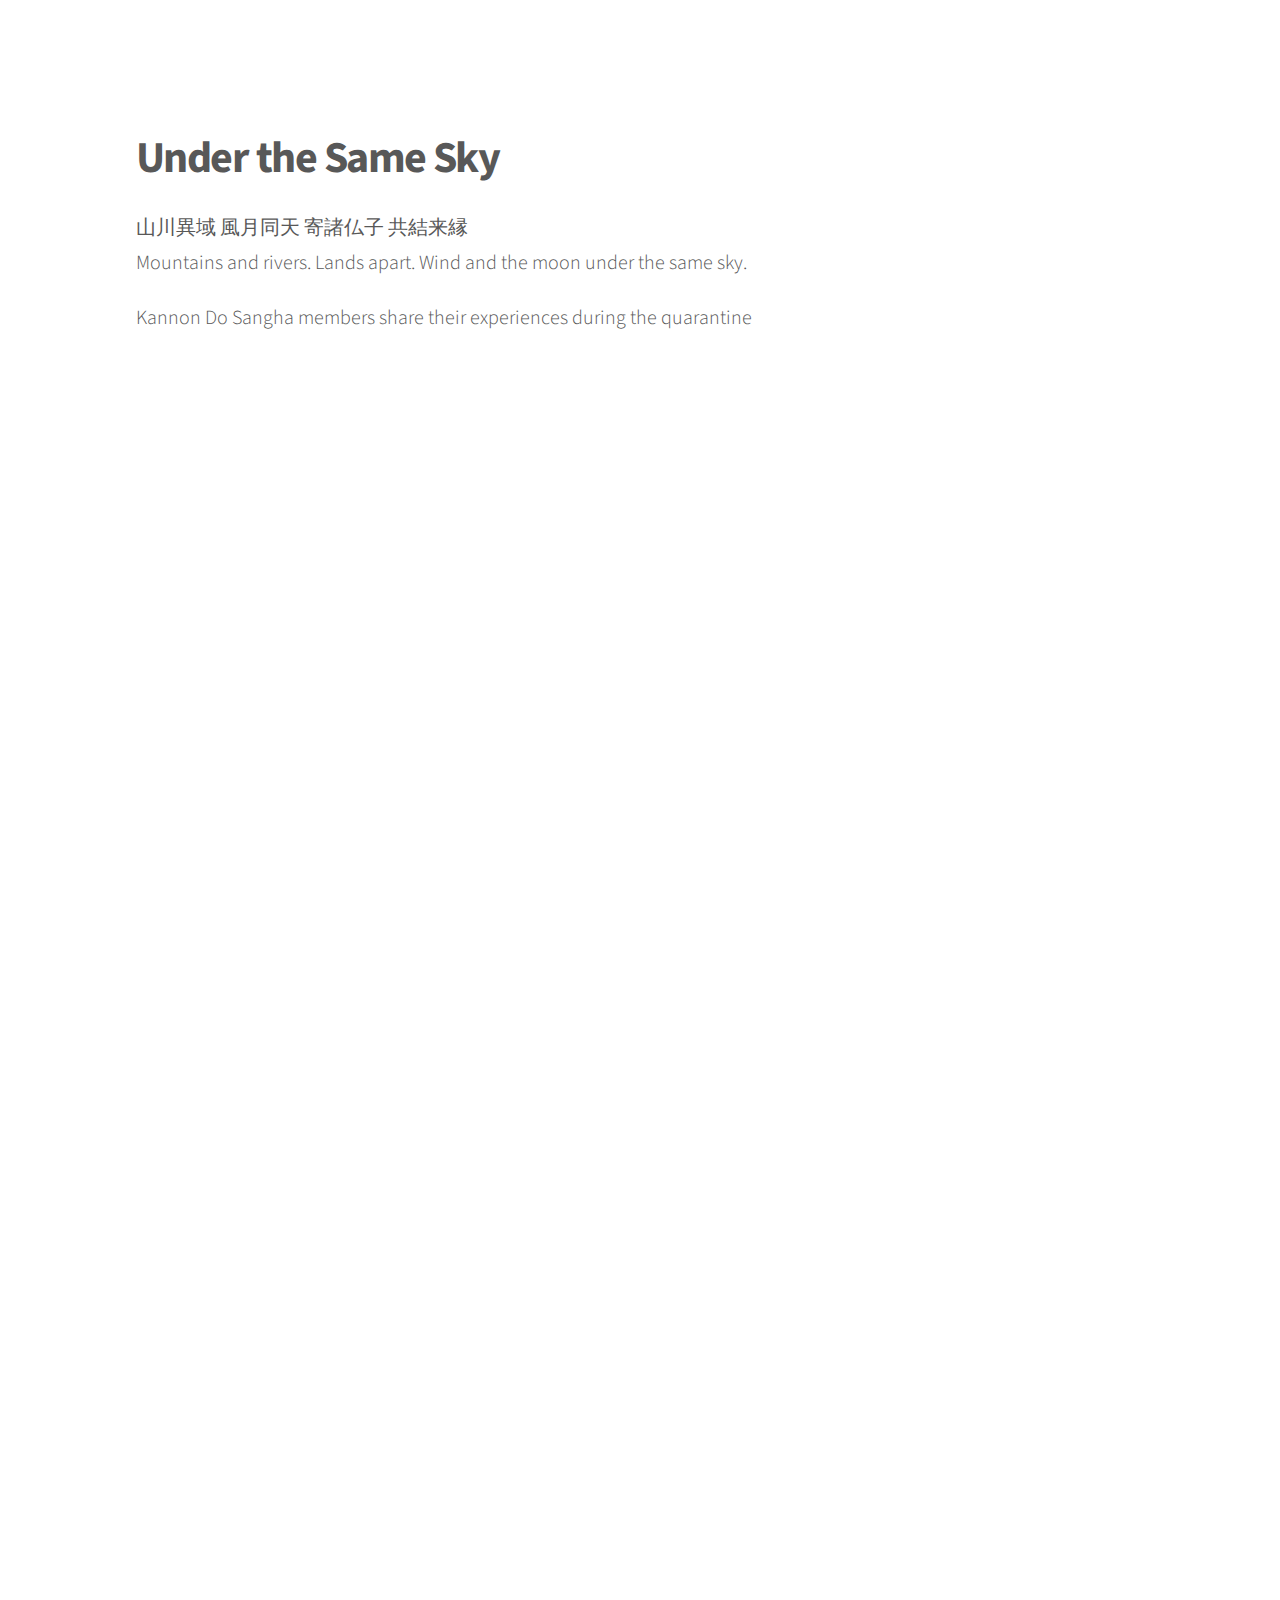
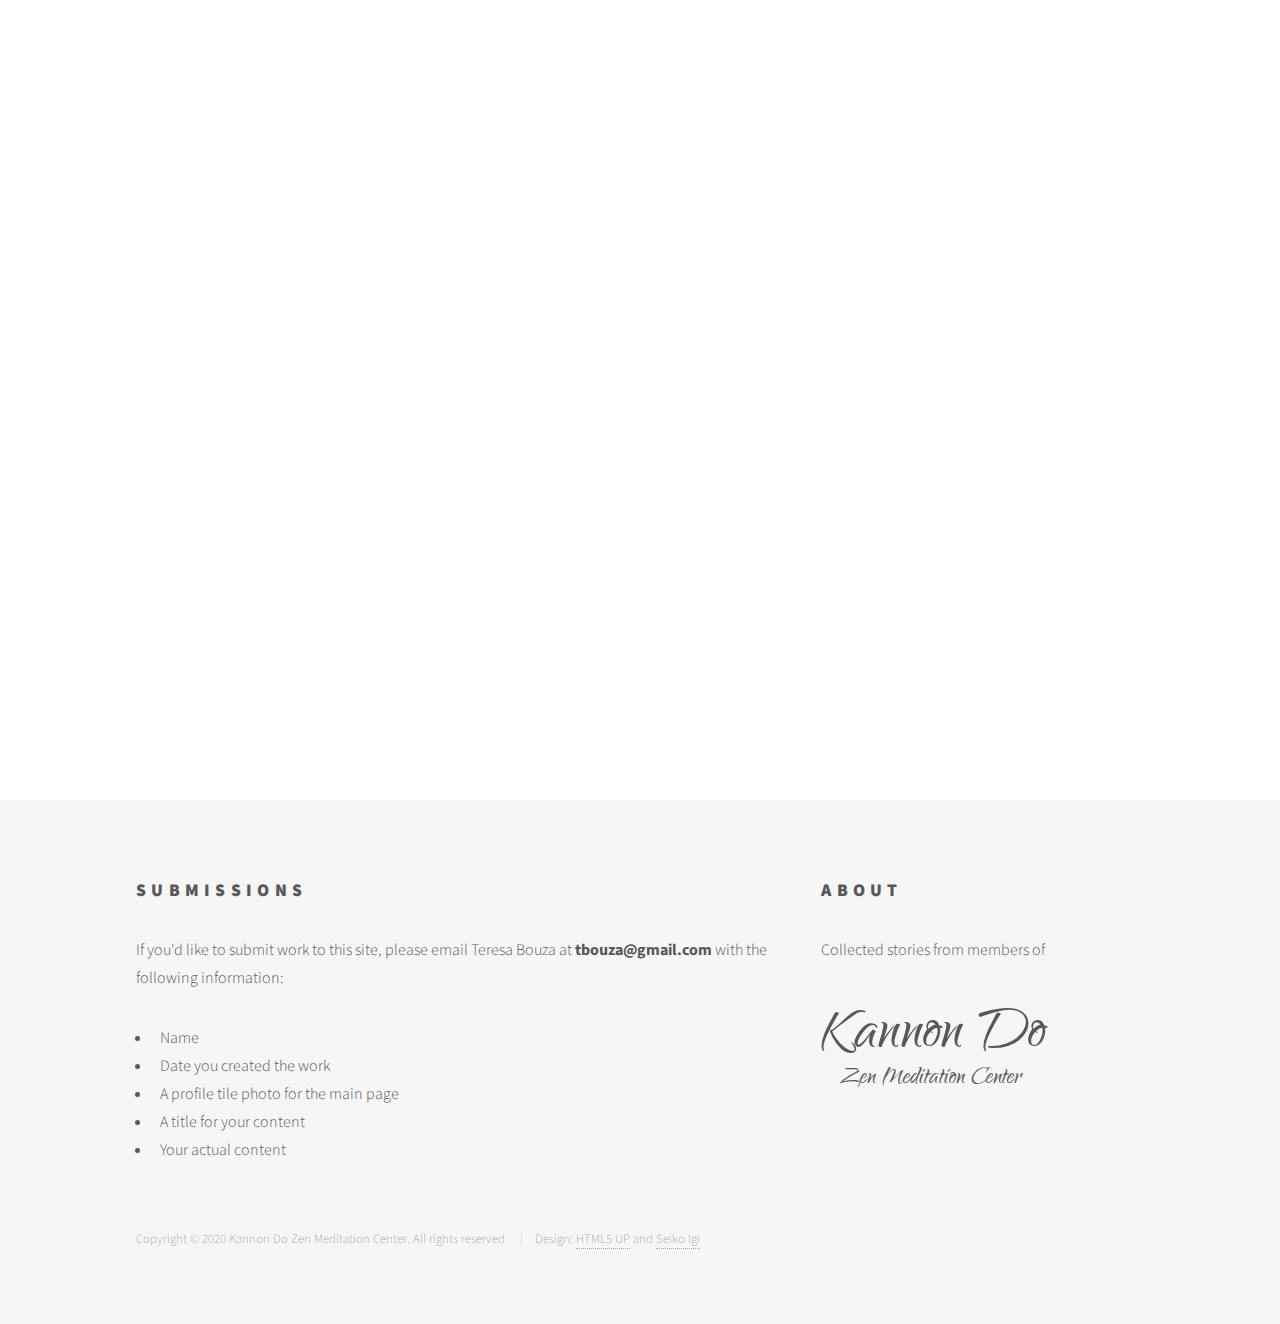
==== commit fd79b690: "Content update" ====
--- a/index.html
+++ b/index.html
@@ -70,7 +70,7 @@
 						Mountains and rivers. Lands apart. Wind and the moon under the same sky.
 					</p>
 					<p class="subtitle">
-						Together in 2020: Kannon Do Sangha members share their experiences during the quarantine
+						Kannon Do Sangha members share their experiences during the quarantine
 					</p>
 				</header>
 				<section class="tiles">
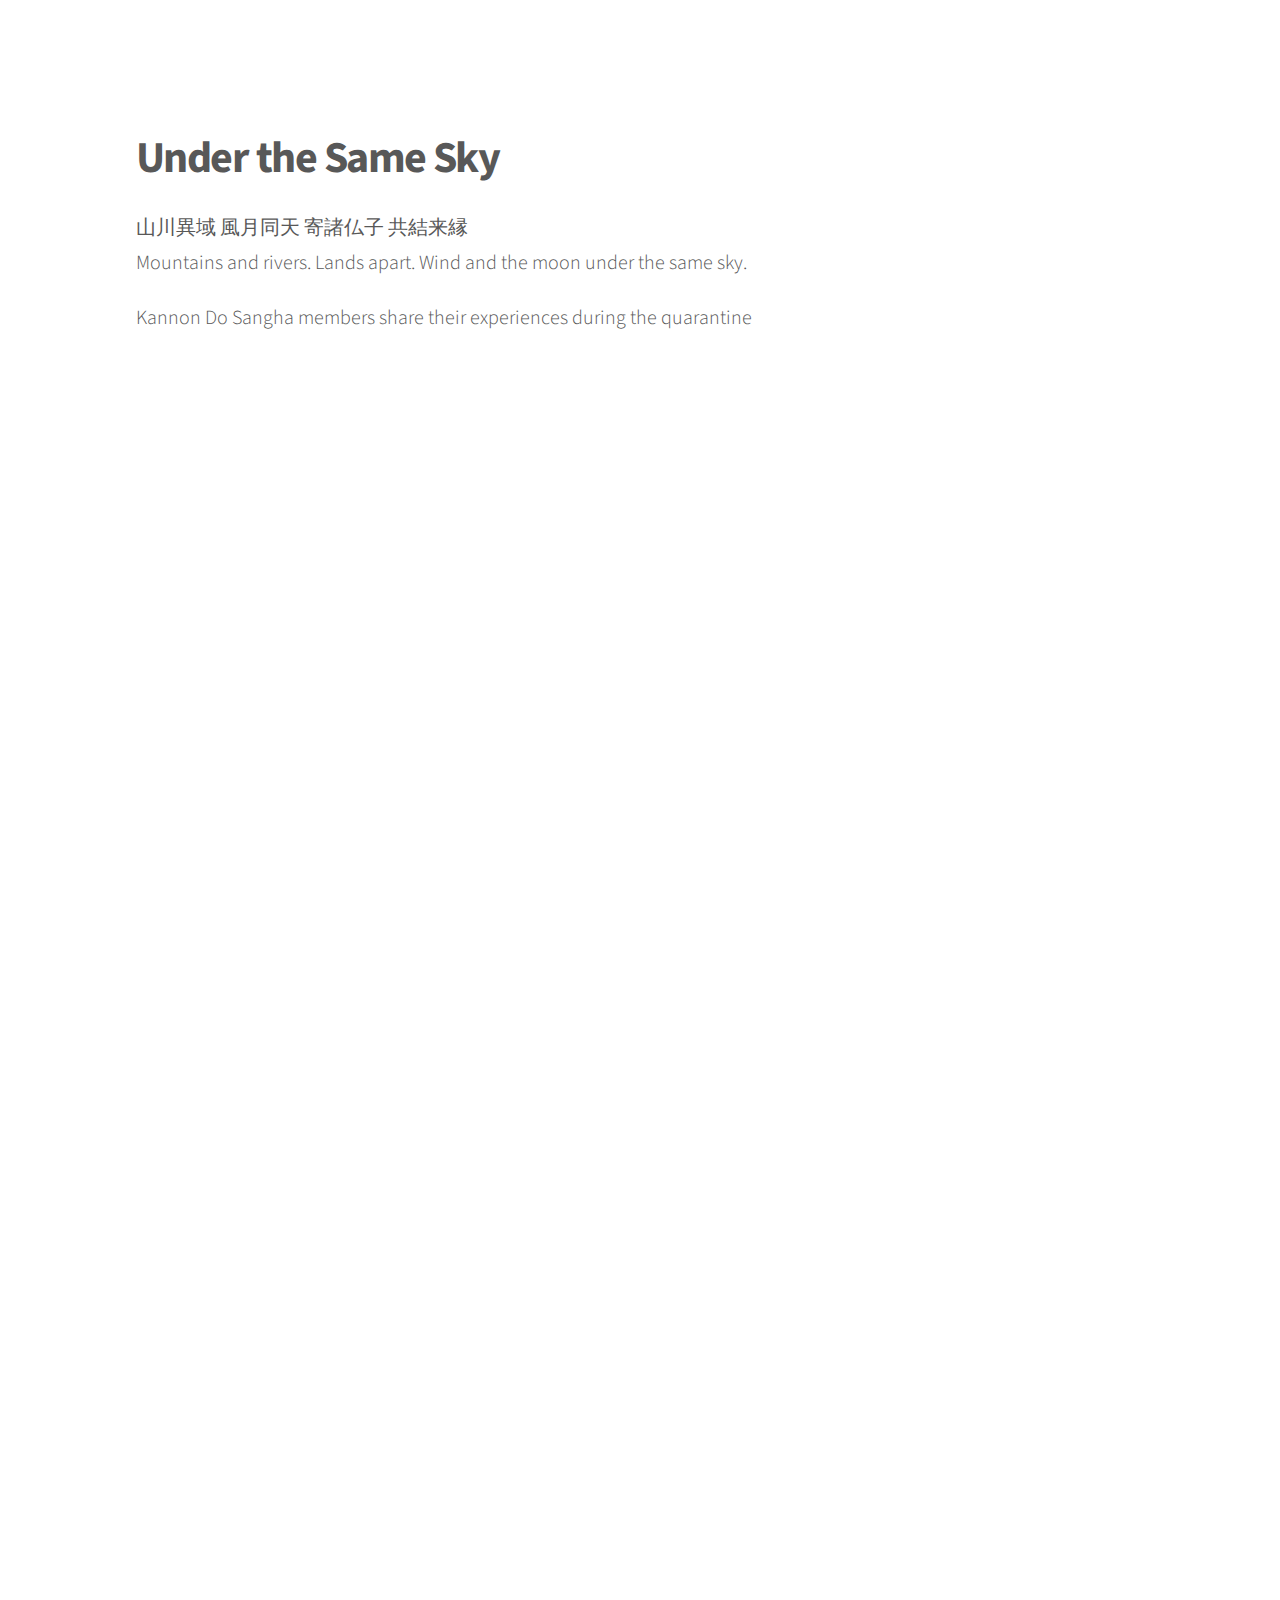
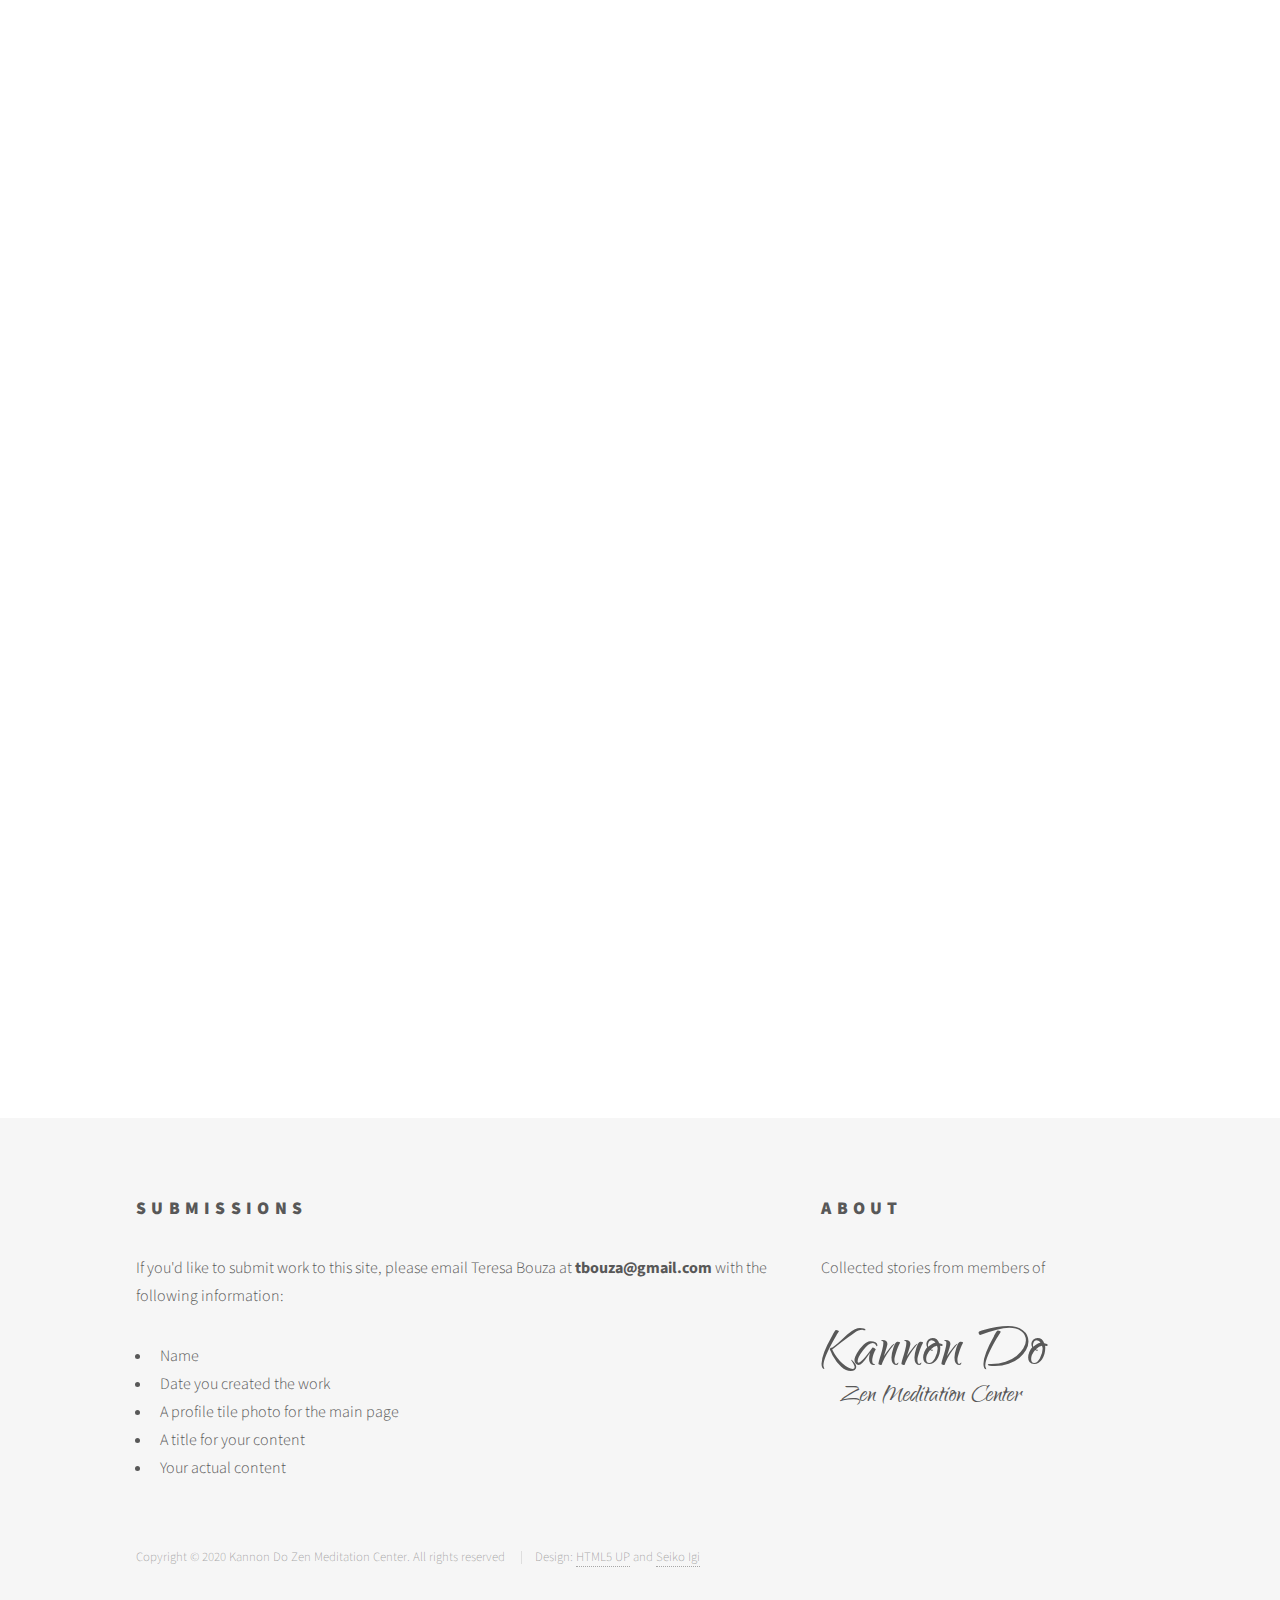
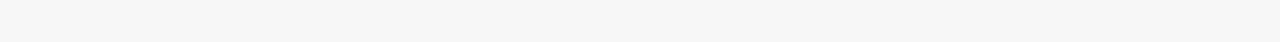
==== commit a2f444ff: "New content" ====
--- a/index.html
+++ b/index.html
@@ -347,6 +347,42 @@
 							<div class="content">
 								<p>Kim Miller</p>
 								<p class="date">April 17, 2020</p>
+							</div>
+						</a>
+					</article>
+					<article class="style1">
+						<span class="image">
+							<img src="images/chris_tile_1.jpg" alt="" />
+						</span>
+						<a href="content.html#pj_24">
+							<h2>The Word is Grieve</h2>
+							<div class="content">
+								<p>Chris Becker</p>
+								<p class="date">April 19, 2020</p>
+							</div>
+						</a>
+					</article>
+					<article class="style1">
+						<span class="image">
+							<img src="images/nicholas_tile_1.jpg" alt="" />
+						</span>
+						<a href="content.html#pj_25">
+							<h2>COVID Sesshin</h2>
+							<div class="content">
+								<p>Nicholas Dold</p>
+								<p class="date">April 19, 2020</p>
+							</div>
+						</a>
+					</article>
+					<article class="style1">
+						<span class="image">
+							<img src="images/elizabeth_tile_1.jpg" alt="" />
+						</span>
+						<a href="content.html#pj_26">
+							<h2>Love in Action</h2>
+							<div class="content">
+								<p>Elizabeth Orr</p>
+								<p class="date">April 20, 2020</p>
 							</div>
 						</a>
 					</article>
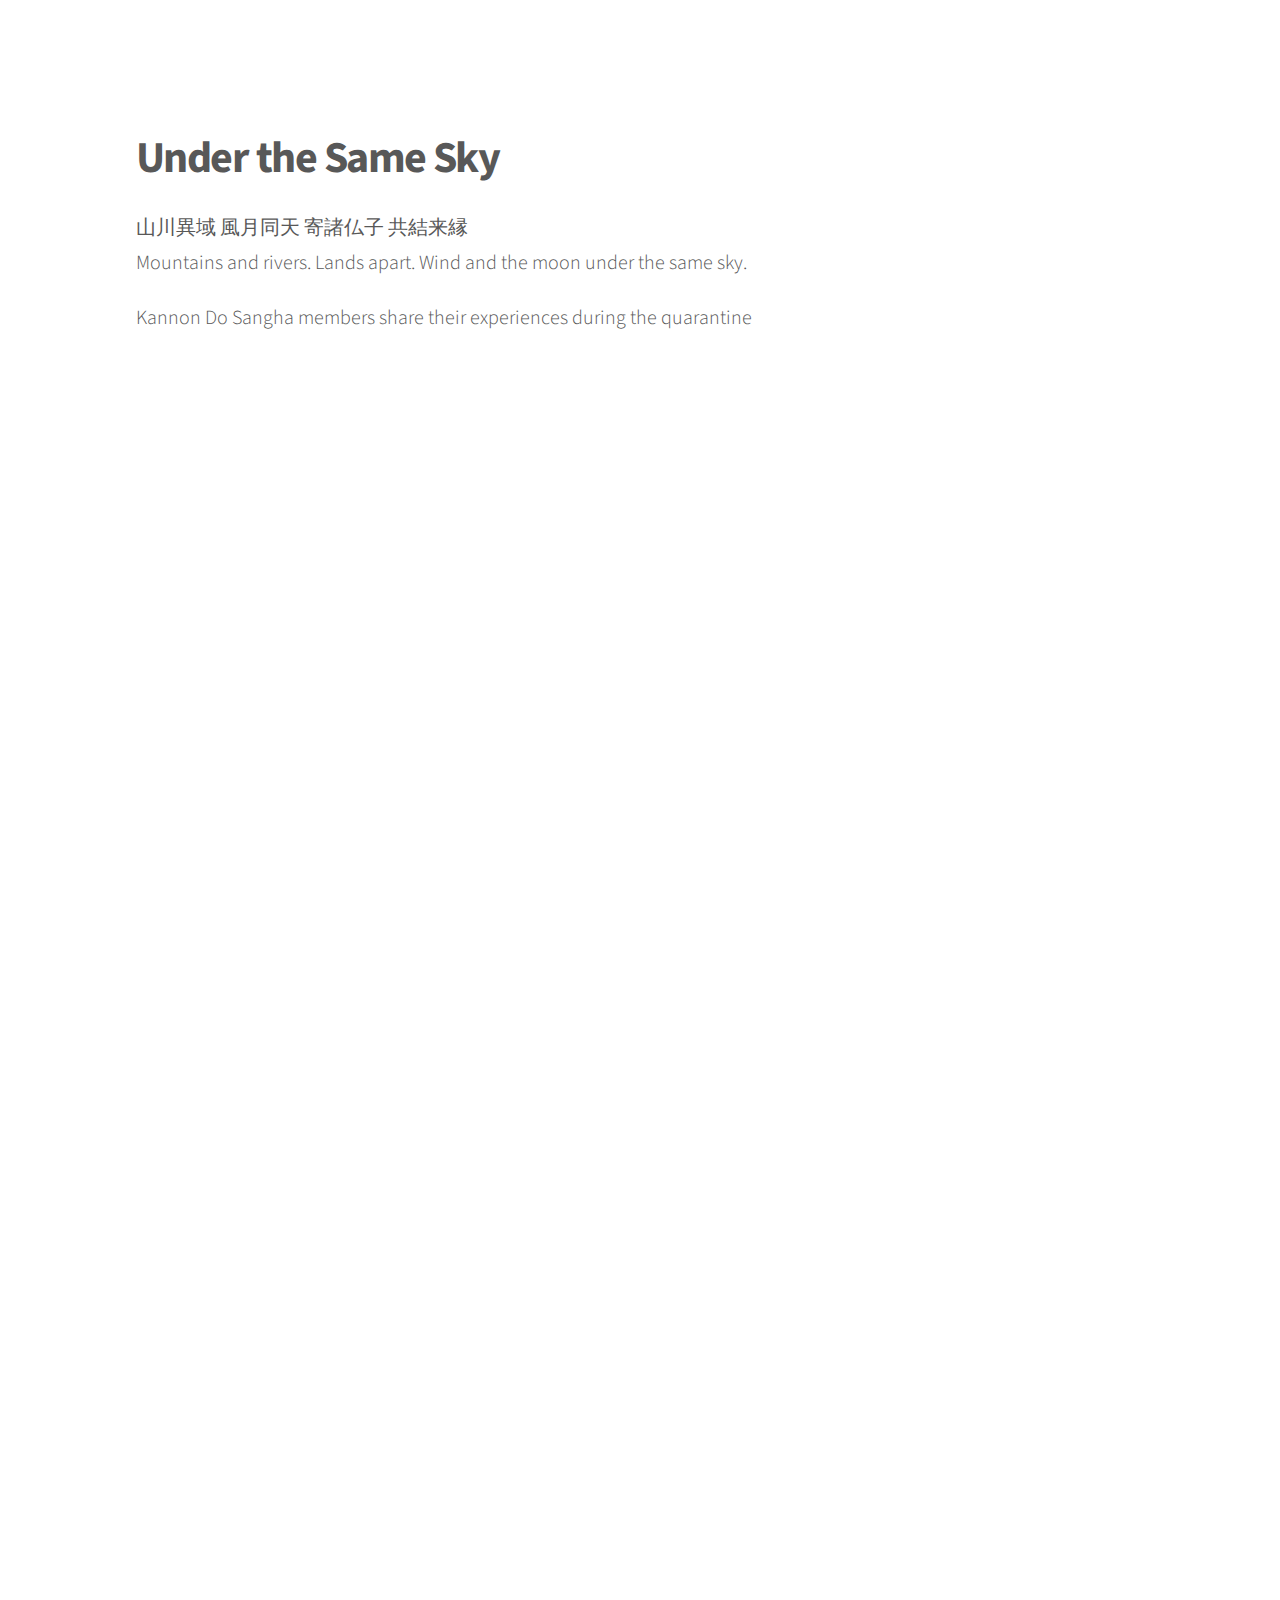
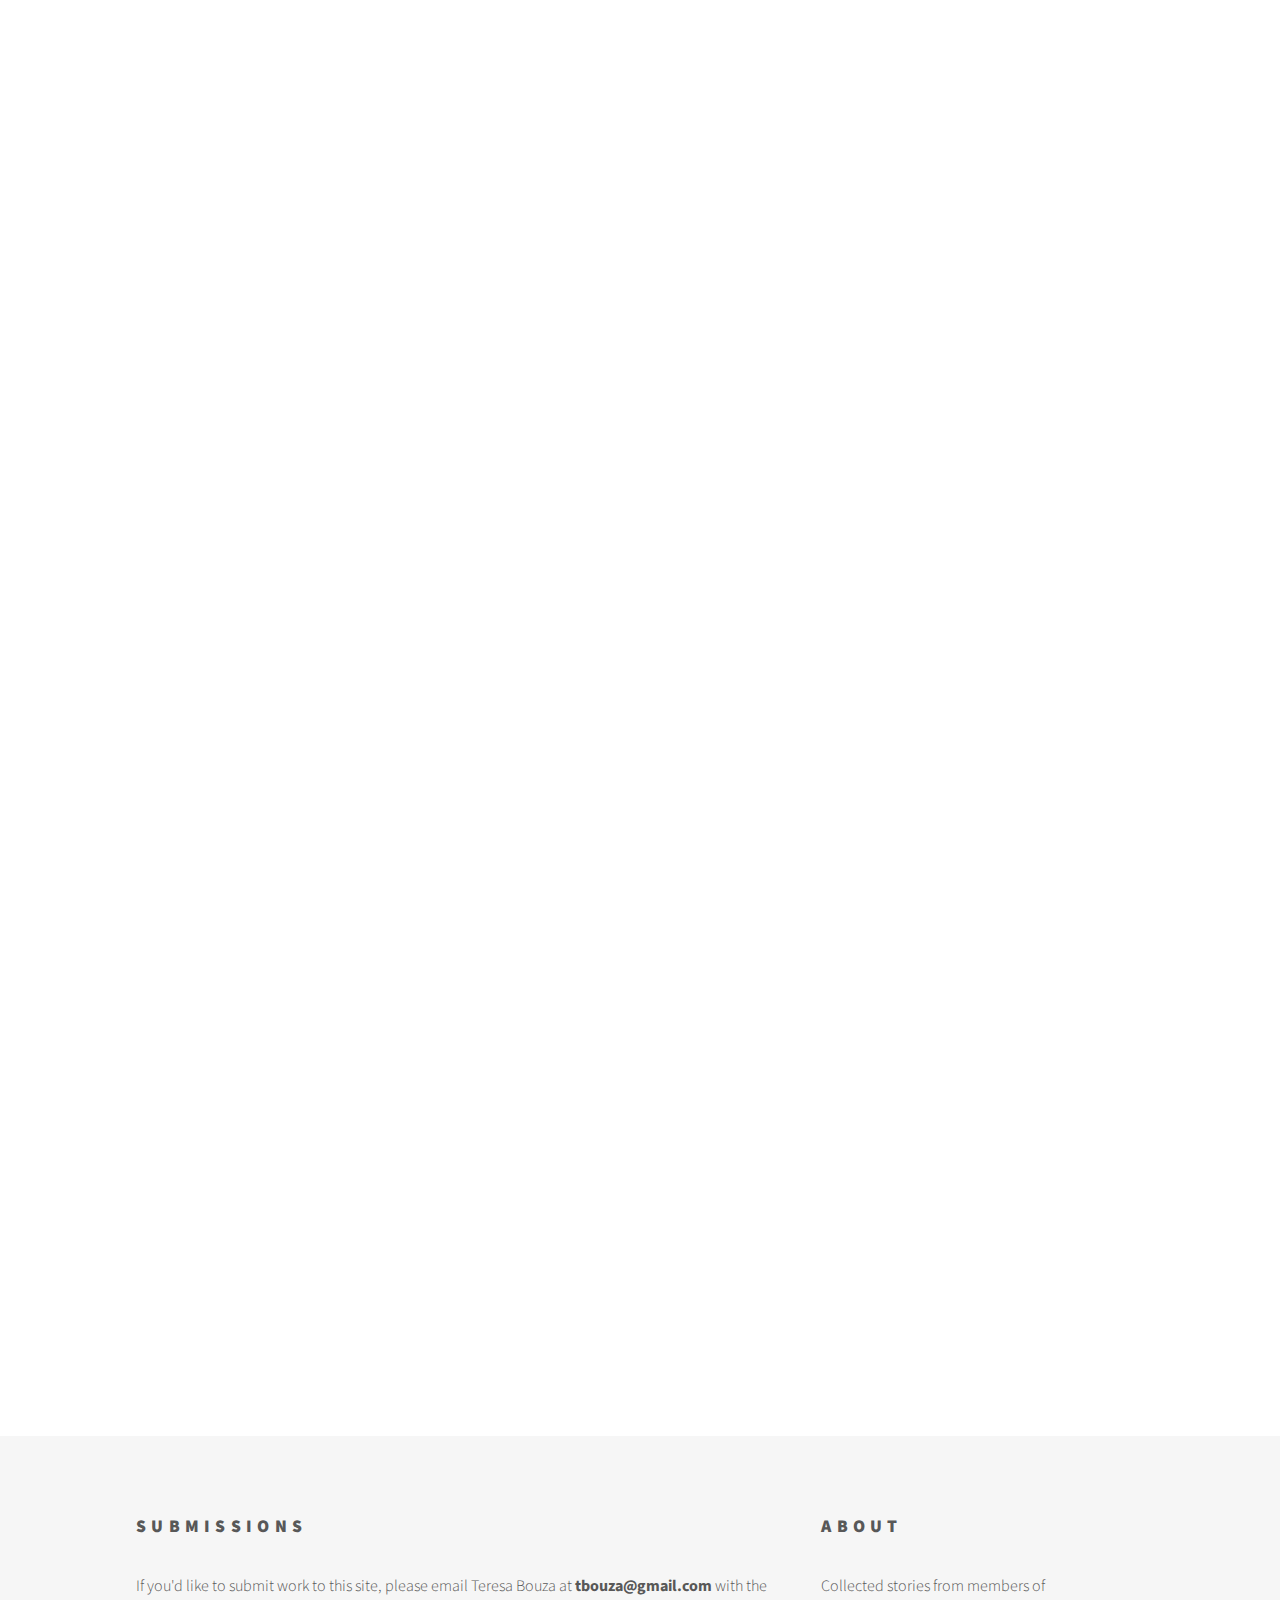
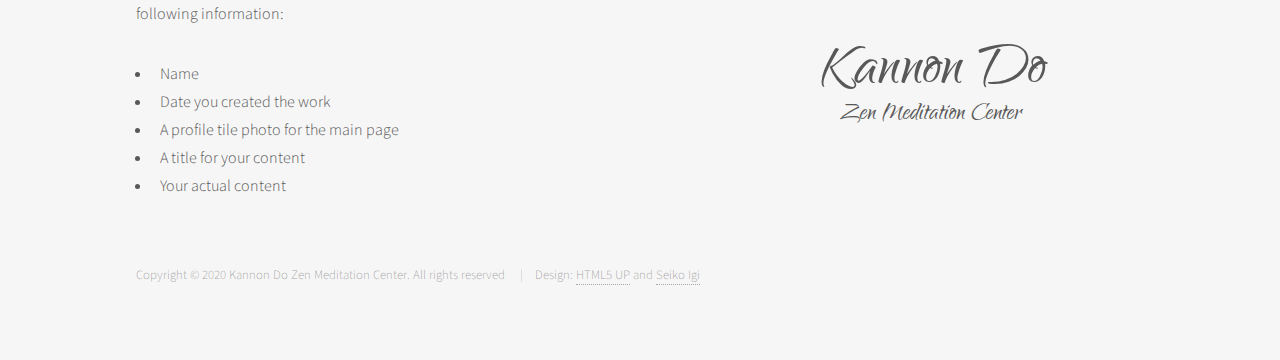
==== commit 4128b4b4: "Content add" ====
--- a/index.html
+++ b/index.html
@@ -383,6 +383,42 @@
 							<div class="content">
 								<p>Elizabeth Orr</p>
 								<p class="date">April 20, 2020</p>
+							</div>
+						</a>
+					</article>
+					<article class="style1">
+						<span class="image">
+							<img src="images/sharlene_tile_1.jpg" alt="" />
+						</span>
+						<a href="content.html#pj_27">
+							<h2>Ephemeral Blossoms</h2>
+							<div class="content">
+								<p>Sharlene Gee</p>
+								<p class="date">April 21, 2020</p>
+							</div>
+						</a>
+					</article>
+					<article class="style1">
+						<span class="image">
+							<img src="images/dainuri_tile_1.jpg" alt="" />
+						</span>
+						<a href="content.html#pj_28">
+							<h2>Yellow Submarine</h2>
+							<div class="content">
+								<p>Dainuri Rott</p>
+								<p class="date">April 24, 2020</p>
+							</div>
+						</a>
+					</article>
+					<article class="style1">
+						<span class="image">
+							<img src="images/hernan_tile_1.jpg" alt="" />
+						</span>
+						<a href="content.html#pj_29">
+							<h2>At the Rhythm of a Carreta</h2>
+							<div class="content">
+								<p>Hernan Gouet</p>
+								<p class="date">May 2, 2020</p>
 							</div>
 						</a>
 					</article>
